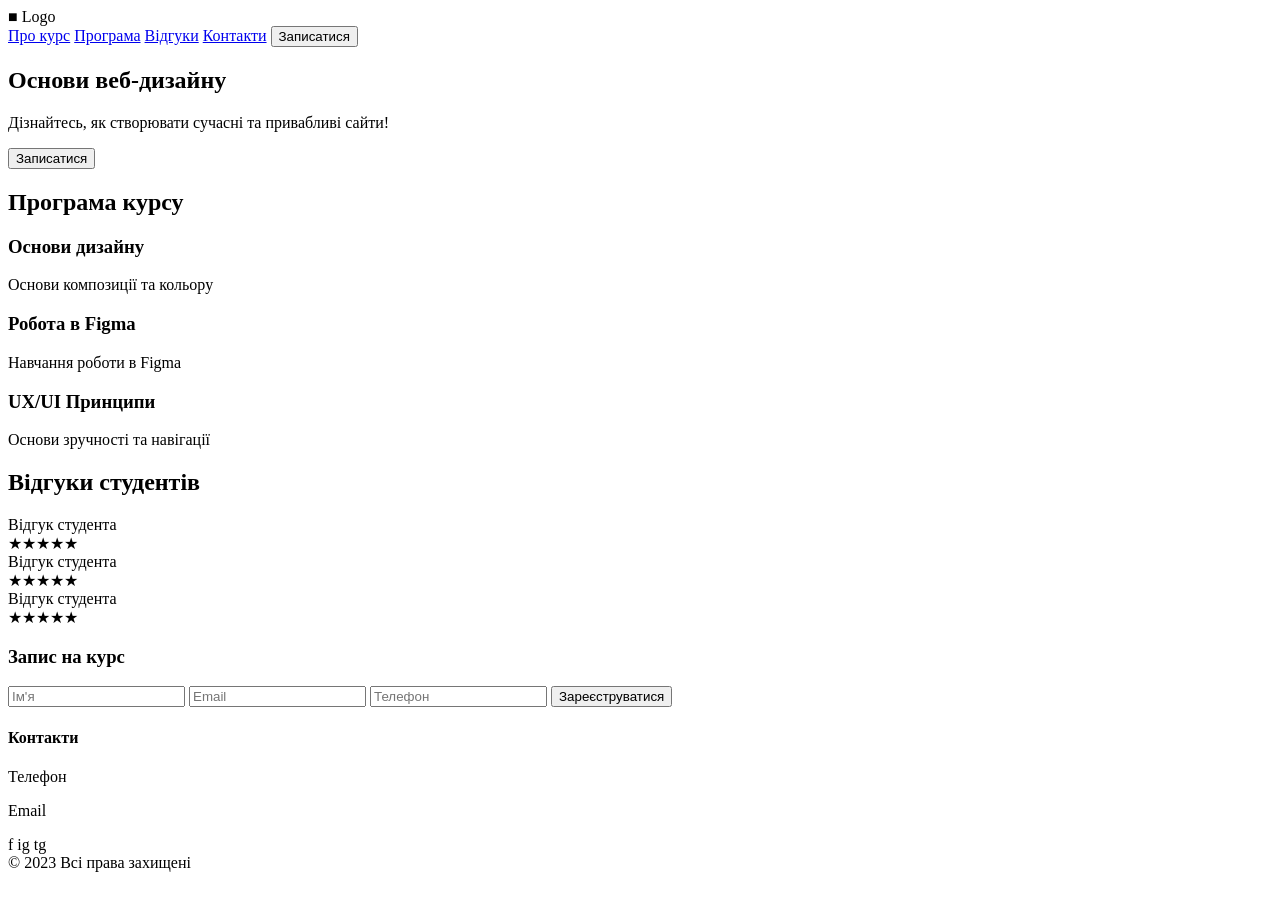
==== veb_site/veb.html @ 2e7988a2 "Add project files." ====
﻿<!DOCTYPE html>
<html lang="uk">
<head>
    <meta charset="UTF-8">
    <meta name="viewport" content="width=device-width, initial-scale=1.0">
    <title>Основи веб-дизайну</title>
    <link rel="stylesheet" href="style.css">
</head>
<body>

    <header>
        <div class="container header-content">
            <div class="logo">■ Logo</div>
            <nav>
                <a href="#">Про курс</a>
                <a href="#">Програма</a>
                <a href="#">Відгуки</a>
                <a href="#">Контакти</a>
                <button class="btn-sm">Записатися</button>
            </nav>
        </div>
    </header>

    <section class="hero container">
        <div class="hero-text">
            <h1>Основи веб-дизайну</h1>
            <p>Дізнайтесь, як створювати сучасні та привабливі сайти!</p>
            <button class="btn-lg">Записатися</button>
        </div>
        <div class="hero-image">
            <div class="browser-mockup">
                <div class="dots"><span></span><span></span><span></span></div>
                <div class="mockup-content">
                    <div class="mockup-img"></div>
                    <div class="mockup-lines">
                        <div class="line"></div><div class="line"></div>
                        <div class="line-short"></div>
                    </div>
                </div>
            </div>
        </div>
    </section>

    <section class="program container">
        <h2 class="section-title">Програма курсу</h2>
        <div class="grid-3">
            <div class="card">
                <h3>Основи дизайну</h3>
                <p>Основи композиції та кольору</p>
            </div>
            <div class="card">
                <h3>Робота в Figma</h3>
                <p>Навчання роботи в Figma</p>
            </div>
            <div class="card">
                <h3>UX/UI Принципи</h3>
                <p>Основи зручності та навігації</p>
            </div>
        </div>
    </section>

    <section class="reviews container">
        <h2 class="section-title">Відгуки студентів</h2>
        <div class="grid-3">
            <div class="review-card">
                <div class="review-header">
                    <div class="avatar"></div>
                    <span class="badge">Відгук студента</span>
                </div>
                <div class="lines"><div></div><div></div><div></div></div>
                <div class="stars">★★★★★</div>
            </div>
            <div class="review-card">
                <div class="review-header">
                    <div class="avatar"></div>
                    <span class="badge">Відгук студента</span>
                </div>
                <div class="lines"><div></div><div></div><div></div></div>
                <div class="stars">★★★★★</div>
            </div>
            <div class="review-card">
                <div class="review-header">
                    <div class="avatar"></div>
                    <span class="badge">Відгук студента</span>
                </div>
                <div class="lines"><div></div><div></div><div></div></div>
                <div class="stars">★★★★★</div>
            </div>
        </div>
    </section>

    <section class="registration container">
        <div class="form-card">
            <h3>Запис на курс</h3>
            <form>
                <input type="text" placeholder="Ім'я">
                <input type="email" placeholder="Email">
                <input type="tel" placeholder="Телефон">
                <button type="submit" class="btn-form">Зареєструватися</button>
            </form>
        </div>
    </section>

    <footer>
        <div class="container footer-content">
            <div class="contacts">
                <h4>Контакти</h4>
                <p>Телефон</p>
                <p>Email</p>
            </div>
            <div class="socials">
                <span>f</span>
                <span>ig</span>
                <span>tg</span>
            </div>
        </div>
        <div class="copyright">© 2023 Всі права захищені</div>
    </footer>

</body>
</html>
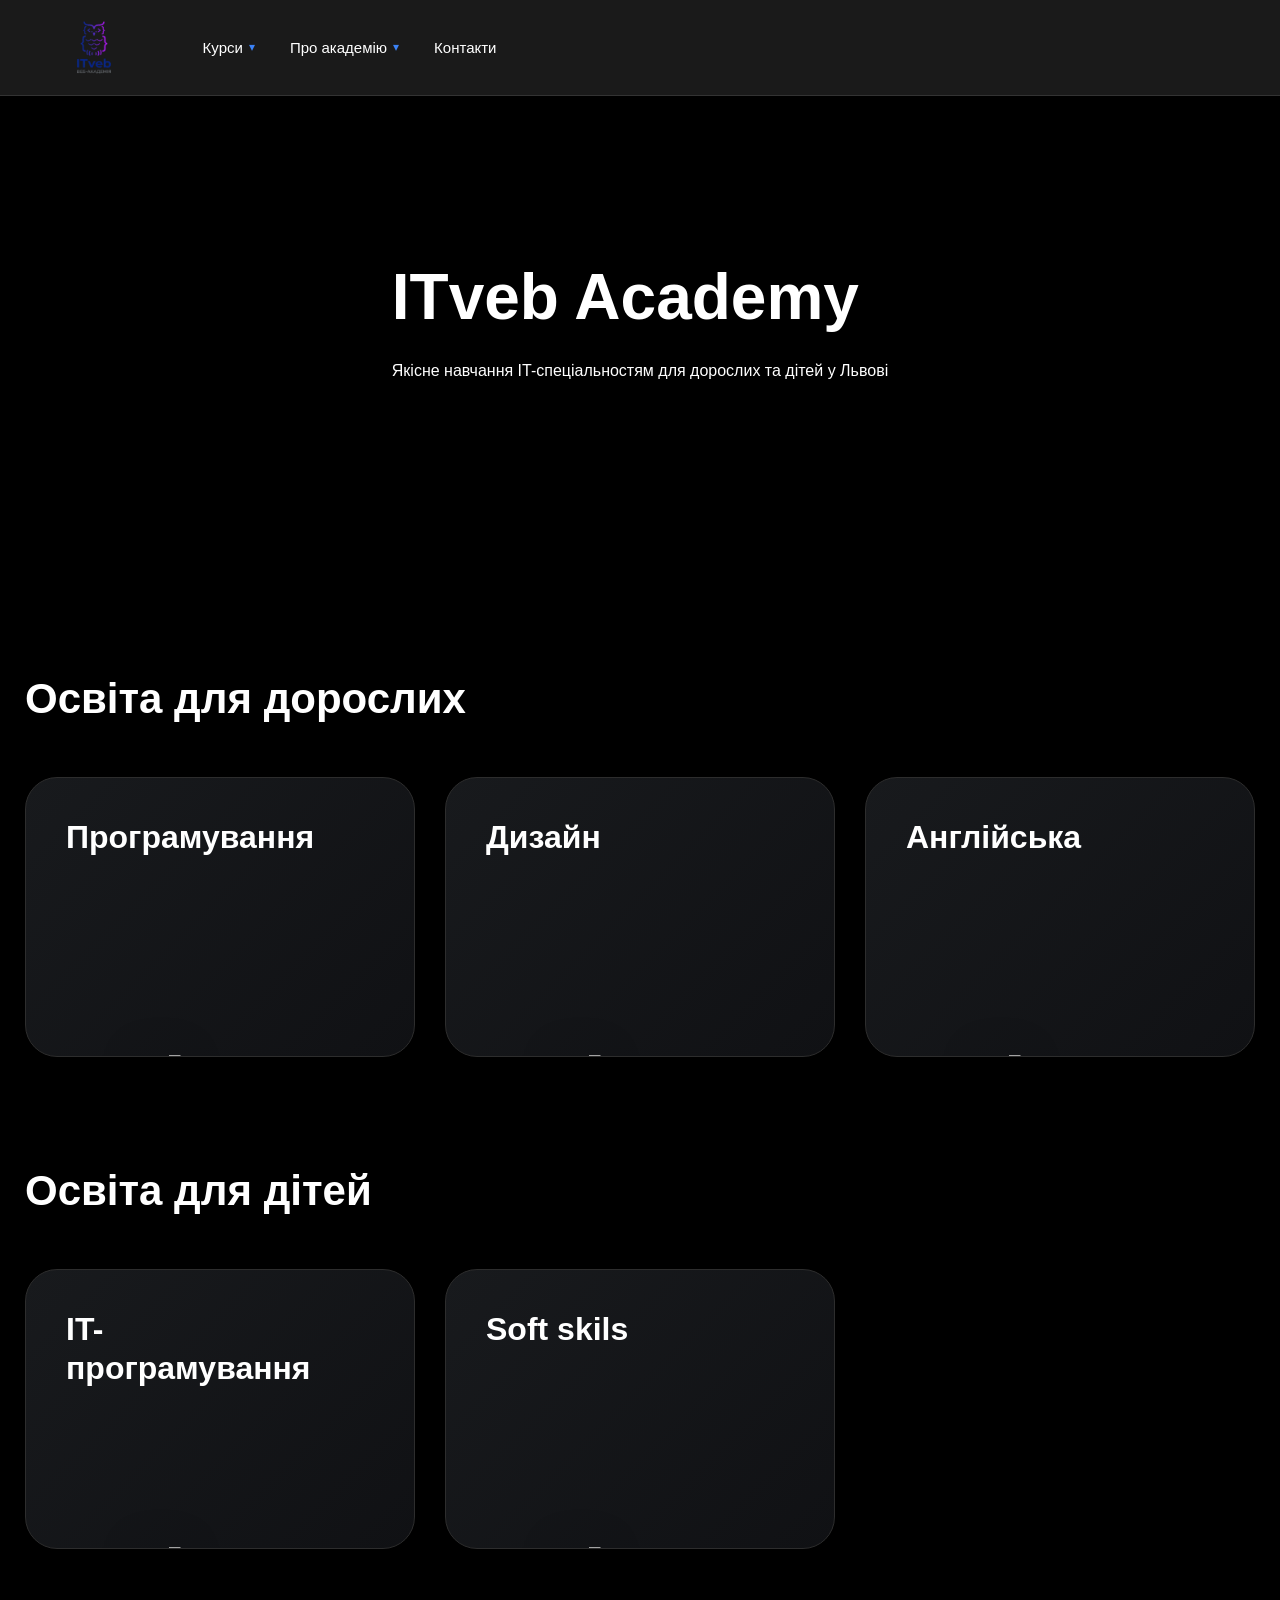
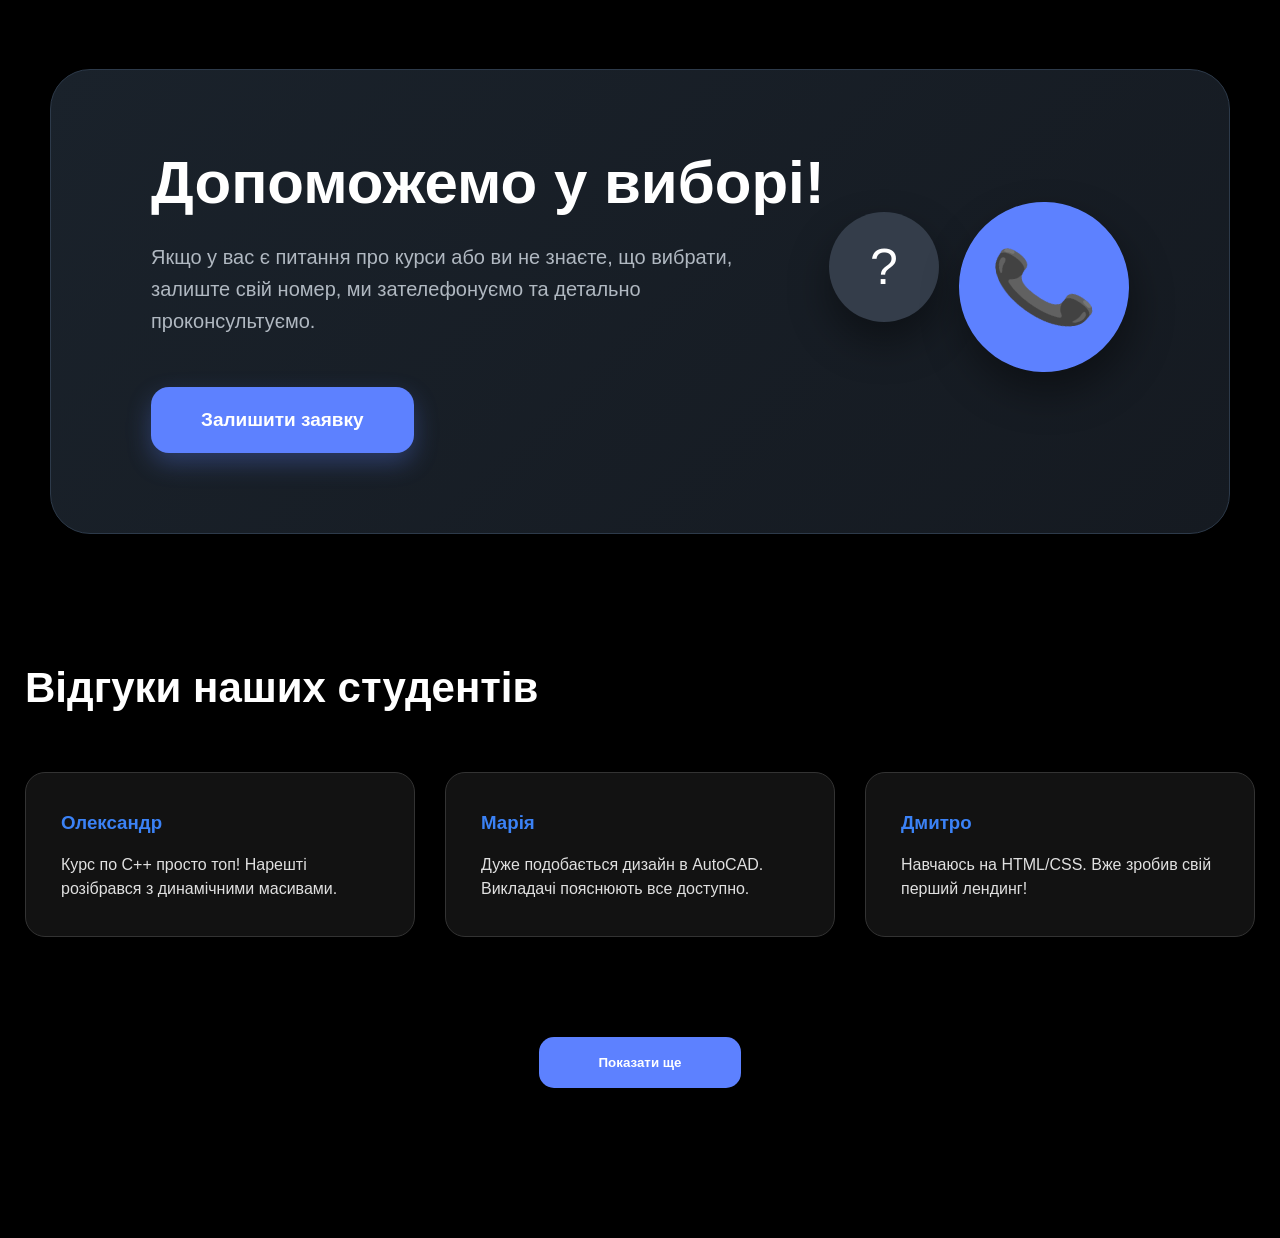
==== commit 9d0c1066: "1" ====
--- a/veb_site/veb.html
+++ b/veb_site/veb.html
@@ -3,119 +3,178 @@
 <head>
     <meta charset="UTF-8">
     <meta name="viewport" content="width=device-width, initial-scale=1.0">
-    <title>Основи веб-дизайну</title>
-    <link rel="stylesheet" href="style.css">
+    <title>ITveb Academy | Навчання майбутнього</title>
+    <link rel="stylesheet" href="veb1.css">
 </head>
 <body>
 
-    <header>
-        <div class="container header-content">
-            <div class="logo">■ Logo</div>
-            <nav>
-                <a href="#">Про курс</a>
-                <a href="#">Програма</a>
-                <a href="#">Відгуки</a>
-                <a href="#">Контакти</a>
-                <button class="btn-sm">Записатися</button>
+<header>
+    <div class="container header-content">
+        <div class="header-left-group">
+           <a href="#" class="logo-link">
+    <img src="logo.png" alt="ITveb Academy Logo" class="main-logo">
+</a>
+            <nav class="main-nav">
+                <div class="nav-item">
+                    <a href="#">Курси <span class="arrow">▾</span></a>
+                    <div class="dropdown">
+                        <a href="#">HTML і CSS</a>
+                        <a href="#">Python</a>
+                        <a href="#">C++</a>
+                        <a href="#">Soft skils</a>
+                        <a href="#">Дизайн</a>
+                        <a href="#">Англійська мова</a>
+                    </div>
+                </div>
+
+                <div class="nav-item">
+                    <a href="#">Про академію <span class="arrow">▾</span></a>
+                    <div class="dropdown">
+                        <a href="#">Вакансії</a>
+                        <a href="#">Відгуки</a>
+                        <a href="#">Про нас</a>
+                    </div>
+                </div>
+
+                <div class="nav-item"><a href="#">Контакти</a></div>
             </nav>
         </div>
-    </header>
+        <div class="header-right-group">
+            
+            
+        </div>
+    </div>
+</header>
 
-    <section class="hero container">
-        <div class="hero-text">
-            <h1>Основи веб-дизайну</h1>
-            <p>Дізнайтесь, як створювати сучасні та привабливі сайти!</p>
-            <button class="btn-lg">Записатися</button>
+<section class="hero">
+    <div class="container">
+        <div class="hero-content">
+            <h1>ITveb Academy</h1>
+            <p>Якісне навчання IT-спеціальностям для дорослих та дітей у Львові</p>
         </div>
-        <div class="hero-image">
-            <div class="browser-mockup">
-                <div class="dots"><span></span><span></span><span></span></div>
-                <div class="mockup-content">
-                    <div class="mockup-img"></div>
-                    <div class="mockup-lines">
-                        <div class="line"></div><div class="line"></div>
-                        <div class="line-short"></div>
+    </div>
+</section>
+
+<main class="container main-content">
+    
+    <section class="course-section">
+        <h2 class="section-title">Освіта для дорослих</h2>
+        <div class="course-grid">
+            <div class="course-card">
+                <h3>Програмування</h3>
+                <img src="https://fsx3.itstep.org/api/v1/files/kxofMNzJTaiiuo3CQbouNSeiOXw-osRX?inline=true&f=webp&h=515" class="course-img">
+            </div>
+            <div class="course-card">
+                <h3>Дизайн</h3>
+                <img src="https://fsx3.itstep.org/api/v1/files/06QVkKjTnohtNiuEGZEhQPtdJxux0YYO?inline=true&f=webp&h=515" class="course-img">
+            </div>
+            <div class="course-card">
+                <h3>Англійська</h3>
+                <img src="https://lviv.itstep.org/dist/images/home/redesign/univer-icon.webp" class="course-img">
+            </div>
+        </div>
+    </section>
+
+    <section class="course-section">
+        <h2 class="section-title">Освіта для дітей</h2>
+        <div class="course-grid">
+            <div class="course-card">
+                <h3>IT-програмування</h3>
+                <img src="https://lviv.itstep.org/dist/images/education-children-new/it_for_children_m.webp" class="course-img">
+            </div>
+            <div class="course-card">
+                <h3>Soft skils</h3>
+                <img src="https://lviv.itstep.org/dist/images/education-children-new/soft_skills_m.webp" class="course-img">
+            </div>
+        </div>
+    </section>
+
+    <section class="help-section">
+        <div class="help-container container">
+            <div class="help-card">
+                <div class="help-text-content">
+                    <h2 class="help-title">Допоможемо у виборі!</h2>
+                    <p class="help-description">
+                        Якщо у вас є питання про курси або ви не знаєте, що вибрати, залиште свій номер, ми зателефонуємо та детально проконсультуємо.
+                    </p>
+                    <div class="help-action-wrapper">
+                        <button class="help-submit-btn">Залишити заявку</button>
                     </div>
+                </div>
+                <div class="help-visuals">
+                    <div class="help-icon help-question">?</div>
+                    <div class="help-icon help-phone">📞</div>
                 </div>
             </div>
         </div>
     </section>
 
-    <section class="program container">
-        <h2 class="section-title">Програма курсу</h2>
-        <div class="grid-3">
-            <div class="card">
-                <h3>Основи дизайну</h3>
-                <p>Основи композиції та кольору</p>
-            </div>
-            <div class="card">
-                <h3>Робота в Figma</h3>
-                <p>Навчання роботи в Figma</p>
-            </div>
-            <div class="card">
-                <h3>UX/UI Принципи</h3>
-                <p>Основи зручності та навігації</p>
-            </div>
+    <section class="reviews-section">
+        <h2 class="section-title">Відгуки наших студентів</h2>
+        <div class="reviews-grid" id="reviewsContainer">
+        
+    <div class="review-card"><h3>Олександр</h3><p>Курс по C++ просто топ! Нарешті розібрався з динамічними масивами.</p></div>
+    <div class="review-card"><h3>Марія</h3><p>Дуже подобається дизайн в AutoCAD. Викладачі пояснюють все доступно.</p></div>
+    <div class="review-card"><h3>Дмитро</h3><p>Навчаюсь на HTML/CSS. Вже зробив свій перший лендинг!</p></div>
+    
+    <div class="review-card hidden"><h3>Назар</h3><p>Найкраща академія у Львові. Атмосфера в гуртожитку і на парах супер!</p></div>
+    <div class="review-card hidden"><h3>Олена</h3><p>Англійська мова для IT — це саме те, що я шукала. Дякую!</p></div>
+    <div class="review-card hidden"><h3>Ігор</h3><p>Дуже круті 3D іконки навчилися робити. Сайт виглядає стильно.</p></div>
+    
+    <div class="review-card hidden"><h3>Анна</h3><p>Син у захваті від дитячого програмування. Чекає кожне заняття.</p></div>
+    <div class="review-card hidden"><h3>Максим</h3><p>Якість фідбеку по домашках вражає. Це дуже допомагає розвиватись.</p></div>
+    <div class="review-card hidden"><h3>Юлія</h3><p>Раджу всім, хто хоче змінити професію. Тут дають реальні знання.</p></div>
+    
+    <div class="review-card hidden"><h3>Віктор</h3><p>Пройшов курс по Python. Тепер працюю джуном у львівській IT-компанії!</p></div>
+    <div class="review-card hidden"><h3>Софія</h3><p>Графічний дизайн тут викладають практики. Багато цікавих кейсів.</p></div>
+    <div class="review-card hidden"><h3>Артем</h3><p>Робототехніка для дітей — це майбутнє. Дитина сама збирає роботів!</p></div>
+    <div class="review-card hidden"><h3>Руслан</h3><p>Курс по Unreal Engine перевершив очікування. Створив свою першу гру за 3 місяці!</p></div>
+<div class="review-card hidden"><h3>Оксана</h3><p>Навчалася UI/UX дизайну. Портфоліо після курсу допомогло знайти перші замовлення на фрілансі.</p></div>
+<div class="review-card hidden"><h3>Павло</h3><p>Frontend-розробка — це драйв. Дякую менторам за терпіння та круті лайфхаки по JS.</p></div>
+
+<div class="review-card hidden"><h3>Христина</h3><p>Курси англійської тут — це не просто правила, а постійна практика. Рекомендую!</p></div>
+<div class="review-card hidden"><h3>Денис</h3><p>Вчив Java з нуля. Матеріал структурований, нічого зайвого, тільки те, що реально потрібно на роботі.</p></div>
+<div class="review-card hidden"><h3>Тетяна</h3><p>Мій син займається в Малій Академії. Тепер він не просто грає в Minecraft, а створює там свої світи!</p></div>
+</div>
+            
+        </div>
+        <div class="btn-container">
+            <button id="loadMoreBtn" class="load-more-btn">Показати ще</button>
         </div>
     </section>
+</main>
 
-    <section class="reviews container">
-        <h2 class="section-title">Відгуки студентів</h2>
-        <div class="grid-3">
-            <div class="review-card">
-                <div class="review-header">
-                    <div class="avatar"></div>
-                    <span class="badge">Відгук студента</span>
-                </div>
-                <div class="lines"><div></div><div></div><div></div></div>
-                <div class="stars">★★★★★</div>
-            </div>
-            <div class="review-card">
-                <div class="review-header">
-                    <div class="avatar"></div>
-                    <span class="badge">Відгук студента</span>
-                </div>
-                <div class="lines"><div></div><div></div><div></div></div>
-                <div class="stars">★★★★★</div>
-            </div>
-            <div class="review-card">
-                <div class="review-header">
-                    <div class="avatar"></div>
-                    <span class="badge">Відгук студента</span>
-                </div>
-                <div class="lines"><div></div><div></div><div></div></div>
-                <div class="stars">★★★★★</div>
-            </div>
-        </div>
-    </section>
+<script>
+    // Шапка ховається при скролі
+    let lastScrollTop = 0;
+    const header = document.querySelector('header');
+    window.addEventListener('scroll', () => {
+        let scrollTop = window.pageYOffset || document.documentElement.scrollTop;
+        if (scrollTop > lastScrollTop && scrollTop > 100) {
+            header.style.transform = 'translateY(-100%)';
+        } else {
+            header.style.transform = 'translateY(0)';
+        }
+        lastScrollTop = scrollTop;
+    });
 
-    <section class="registration container">
-        <div class="form-card">
-            <h3>Запис на курс</h3>
-            <form>
-                <input type="text" placeholder="Ім'я">
-                <input type="email" placeholder="Email">
-                <input type="tel" placeholder="Телефон">
-                <button type="submit" class="btn-form">Зареєструватися</button>
-            </form>
-        </div>
-    </section>
+    // Логіка відгуків по 3 в ряд
+    document.getElementById('loadMoreBtn').addEventListener('click', function() {
+        const hiddenCards = Array.from(document.querySelectorAll('.review-card.hidden'));
+        const nextRow = hiddenCards.slice(0, 3);
 
-    <footer>
-        <div class="container footer-content">
-            <div class="contacts">
-                <h4>Контакти</h4>
-                <p>Телефон</p>
-                <p>Email</p>
-            </div>
-            <div class="socials">
-                <span>f</span>
-                <span>ig</span>
-                <span>tg</span>
-            </div>
-        </div>
-        <div class="copyright">© 2023 Всі права захищені</div>
-    </footer>
+        nextRow.forEach((card, index) => {
+            setTimeout(() => {
+                card.classList.remove('hidden');
+                card.classList.add('show');
+            }, index * 150);
+        });
+
+        if (hiddenCards.length <= 3) {
+            this.style.display = 'none';
+        }
+    });
+</script>
 
 </body>
 </html>
--- a/veb_site/veb1.css
+++ b/veb_site/veb1.css
@@ -0,0 +1,251 @@
+/* --- ОСНОВНІ НАЛАШТУВАННЯ --- */
+* {
+    margin: 0;
+    padding: 0;
+    box-sizing: border-box;
+    font-family: 'Segoe UI', Roboto, Helvetica, Arial, sans-serif;
+}
+
+body {
+    background-color: #000000;
+    color: #ffffff;
+    line-height: 1.6;
+    overflow-x: hidden;
+}
+
+.container {
+    max-width: 1400px;
+    margin: 0 auto;
+    padding: 0 25px;
+}
+
+/* --- ШАПКА ТА МЕНЮ --- */
+header {
+    background-color: #1a1a1a;
+    padding: 10px 0;
+    position: fixed;
+    top: 0; left: 0; width: 100%;
+    z-index: 1000;
+    border-bottom: 1px solid #333;
+    transition: transform 0.4s ease;
+}
+
+.header-content {
+    display: flex;
+    align-items: center;
+    justify-content: space-between;
+}
+
+.header-left-group { display: flex; align-items: center; gap: 40px; }
+
+.main-logo {
+    height: 75px; /* Можеш підрегулювати висоту під себе */
+    width: auto;
+    display: block;
+}
+
+.logo-link {
+    display: flex;
+    align-items: center;
+    text-decoration: none;
+}
+
+.main-logo:hover {
+    transform: scale(1.05); /* Легкий ефект при наведенні */
+}
+
+.logo-link {
+    text-decoration: none;
+    display: flex;
+    align-items: center;
+}
+
+.main-nav { display: flex; gap: 35px; align-items: center; }
+.nav-item { position: relative; padding: 15px 0; }
+.nav-item a { 
+    color: white; text-decoration: none; font-size: 15px; font-weight: 500; 
+    display: flex; align-items: center; gap: 6px;
+}
+
+.arrow { font-size: 12px; color: #3b82f6; transition: 0.3s; }
+
+.dropdown {
+    position: absolute; top: 100%; left: 0;
+    background: #1a1a1a; min-width: 230px;
+    opacity: 0; visibility: hidden;
+    transform: translateY(10px);
+    transition: all 0.3s ease;
+    border-top: 2px solid #3b82f6;
+    box-shadow: 0 10px 30px rgba(0,0,0,0.5);
+    z-index: 1100;
+}
+
+.nav-item:hover .dropdown { opacity: 1; visibility: visible; transform: translateY(0); }
+.dropdown a { 
+    display: block; padding: 12px 20px; font-size: 14px; 
+    border-bottom: 1px solid #2a2a2a; color: #e0e0e0; 
+}
+.dropdown a:hover { background: #2563eb; color: white; }
+
+.phone-btn {
+    background: #3b82f6; color: white; border: none;
+    padding: 10px 22px; border-radius: 8px; font-weight: bold; cursor: pointer;
+}
+
+/* --- HERO --- */
+.hero {
+    height: 500px;
+    background: linear-gradient(rgba(0,0,0,0.6), rgba(0,0,0,0.6)), url('https://images.unsplash.com/photo-1517245386807-bb43f82c33c4?auto=format&fit=crop&w=1200');
+    background-size: cover; background-position: center;
+    display: flex; align-items: center; margin-top: 65px;
+}
+
+.hero-content h1 { font-size: 64px; margin-bottom: 10px; }
+
+/* --- КАРТКИ (ЗБІЛЬШЕНІ) --- */
+.course-section { margin: 100px 0; }
+.section-title { font-size: 42px; margin-bottom: 45px; font-weight: 700; }
+/* Сітка для курсів - 3 в ряд */
+.course-grid {
+    display: grid;
+    grid-template-columns: repeat(3, 1fr); /* Створює рівно 3 колонки */
+    gap: 30px; /* Відстань між картками */
+    margin-top: 40px;
+}
+
+.reviews-grid {
+    display: grid;
+    /* Створюємо 3 колонки, які займають однакову частину простору */
+    grid-template-columns: repeat(3, 1fr); 
+    gap: 30px;
+    margin-top: 50px;
+    align-items: stretch; /* Це змусить картки в одному ряду бути однієї висоти */
+}
+
+.review-card {
+    background: #121212;
+    border: 1px solid #333;
+    border-radius: 20px;
+    padding: 35px;
+    transition: 0.3s;
+    
+    /* ВИДАЛИ width: 430px, якщо він там є! */
+    width: 100%; 
+    height: auto; 
+    display: flex;
+    flex-direction: column;
+}
+
+/* Щоб текст не злипався */
+.review-card p {
+    line-height: 1.5;
+    color: #e0e0e0;
+}
+/* Адаптація для планшетів (2 в ряд) */
+@media (max-width: 1200px) {
+    .course-grid, .reviews-grid {
+        grid-template-columns: repeat(2, 1fr);
+    }
+}
+
+/* Адаптація для телефонів (1 в ряд) */
+@media (max-width: 768px) {
+    .course-grid, .reviews-grid {
+        grid-template-columns: 1fr;
+    }
+    
+    .course-card {
+        width: 100%; /* Картка займає всю ширину на мобілці */
+    }
+}
+
+/* Виправлена картка курсу */
+.course-card {
+    /* width: 430px;  <-- ВИДАЛИ ЦЕ */
+    width: 100%;    /* Дозволь Grid керувати шириною */
+    min-height: 280px; 
+    border-radius: 32px;
+    background: linear-gradient(135deg, #181a1d 0%, #101114 100%);
+    border: 1px solid #2d2d2d;
+    position: relative;
+    overflow: hidden;
+    padding: 40px;
+    cursor: pointer;
+    transition: all 0.4s ease;
+    display: flex;
+    flex-direction: column;
+    justify-content: flex-start;
+}
+
+/* Додамо плавності картинкам */
+.course-img {
+    pointer-events: none; /* Щоб картинка не заважала клікати на картку */
+}
+
+.course-card:hover { transform: translateY(-15px); border-color: #3b82f6; box-shadow: 0 20px 40px rgba(0,0,0,0.6); }
+.course-card h3 { font-size: 32px; z-index: 5; position: relative; max-width: 220px; line-height: 1.2; }
+
+.course-img {
+    position: absolute; bottom: -15px; right: -15px;
+    width: 260px; z-index: 1; 
+    filter: drop-shadow(-15px 15px 25px rgba(0,0,0,0.7));
+    transition: transform 0.6s cubic-bezier(0.175, 0.885, 0.32, 1.275);
+}
+
+.course-card:hover .course-img { transform: scale(1.15) rotate(-6deg); }
+
+/* --- БЛОК ДОПОМОГИ --- */
+.help-section { margin: 120px 0; }
+.help-card {
+    width: 100%; max-width: 1300px; background: linear-gradient(135deg, #1A222B 0%, #151A21 100%);
+    padding: 80px 100px; border-radius: 40px; border: 1px solid #2D3A4A;
+    display: flex; align-items: center; justify-content: space-between;
+    position: relative; overflow: hidden; box-shadow: 0 30px 60px rgba(0,0,0,0.5);
+}
+
+.help-title { font-size: 60px; font-weight: 800; margin-bottom: 25px; line-height: 1.1; }
+.help-description { font-size: 20px; color: #B0B8C1; margin-bottom: 50px; max-width: 600px; }
+
+.help-submit-btn {
+    background: #5D81FF; color: white; border: none; padding: 22px 50px;
+    border-radius: 18px; font-size: 19px; font-weight: 700; cursor: pointer;
+    transition: 0.3s; box-shadow: 0 10px 25px rgba(93, 129, 255, 0.3);
+}
+.help-submit-btn:hover { background: #4A6EE0; transform: translateY(-4px); }
+
+.help-visuals { position: relative; width: 300px; height: 200px; }
+.help-icon { position: absolute; border-radius: 50%; display: flex; justify-content: center; align-items: center; box-shadow: 0 20px 40px rgba(0,0,0,0.4); }
+.help-phone { width: 170px; height: 170px; background: #5D81FF; font-size: 80px; right: 0; z-index: 2; transform: rotate(-10deg); }
+.help-question { width: 110px; height: 110px; background: #343D4A; font-size: 50px; left: 0; top: 10px; z-index: 1; }
+
+/* --- ВІДГУКИ --- */
+.reviews-section { margin: 100px 0 150px; }
+.reviews-grid { display: grid; grid-template-columns: repeat(3, 1fr); gap: 30px; }
+.review-card {
+    background: #121212;
+    border: 1px solid #333;
+    border-radius: 20px;
+    padding: 35px;
+    transition: 0.3s;
+    width: 100%; /* Картка сама розтягнеться на 1/3 ширини екрана */
+}
+.review-card h3 { color: #3b82f6; margin-bottom: 15px; }
+
+.review-card.hidden { display: none; opacity: 0; }
+.review-card.show { display: block; animation: slideUp 0.6s ease forwards; }
+
+@keyframes slideUp {
+    from { opacity: 0; transform: translateY(30px); }
+    to { opacity: 1; transform: translateY(0); }
+}
+
+.load-more-btn {
+    background: #5d81ff; color: white; border: none; padding: 18px 60px;
+    border-radius: 15px; font-weight: 700; cursor: pointer; margin-top: 50px;
+}
+.btn-container {
+    display: flex;
+    justify-content: center;
+    width: 100%;
+    margin-top: 50px;
+}
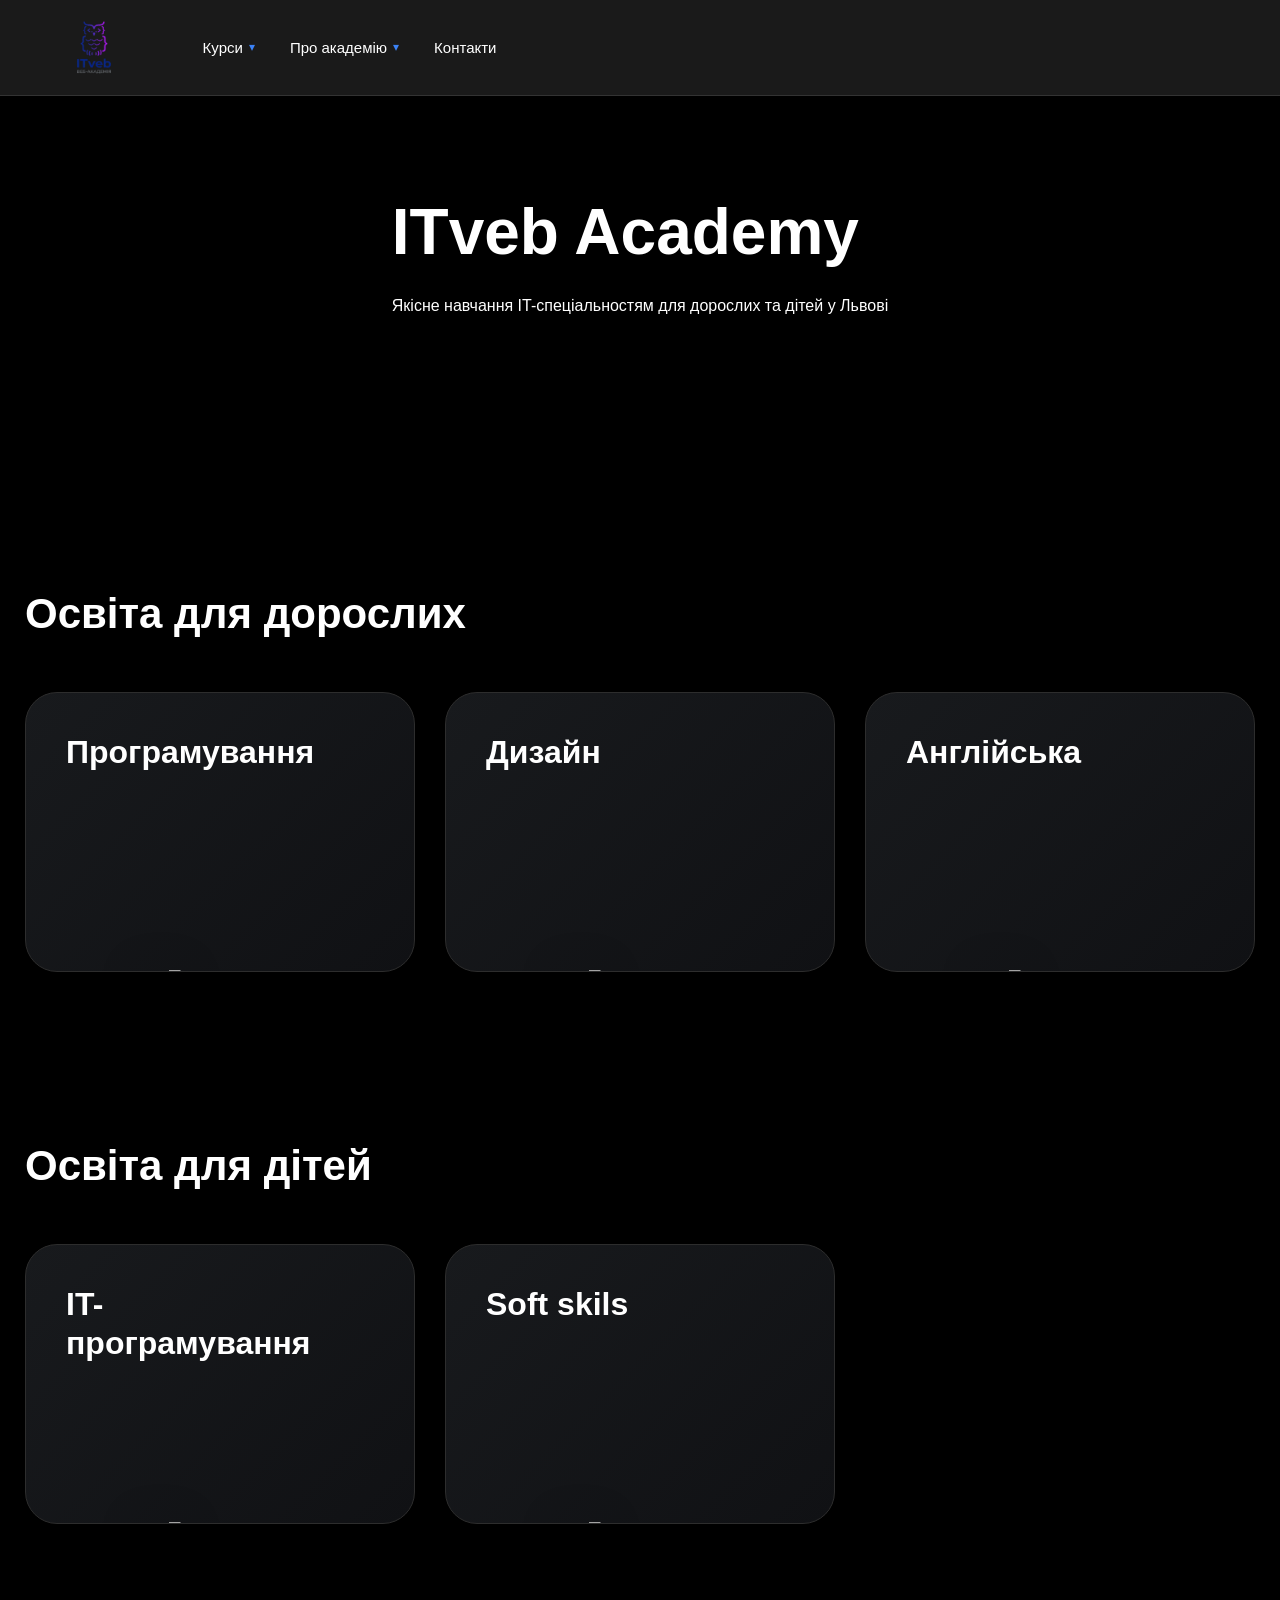
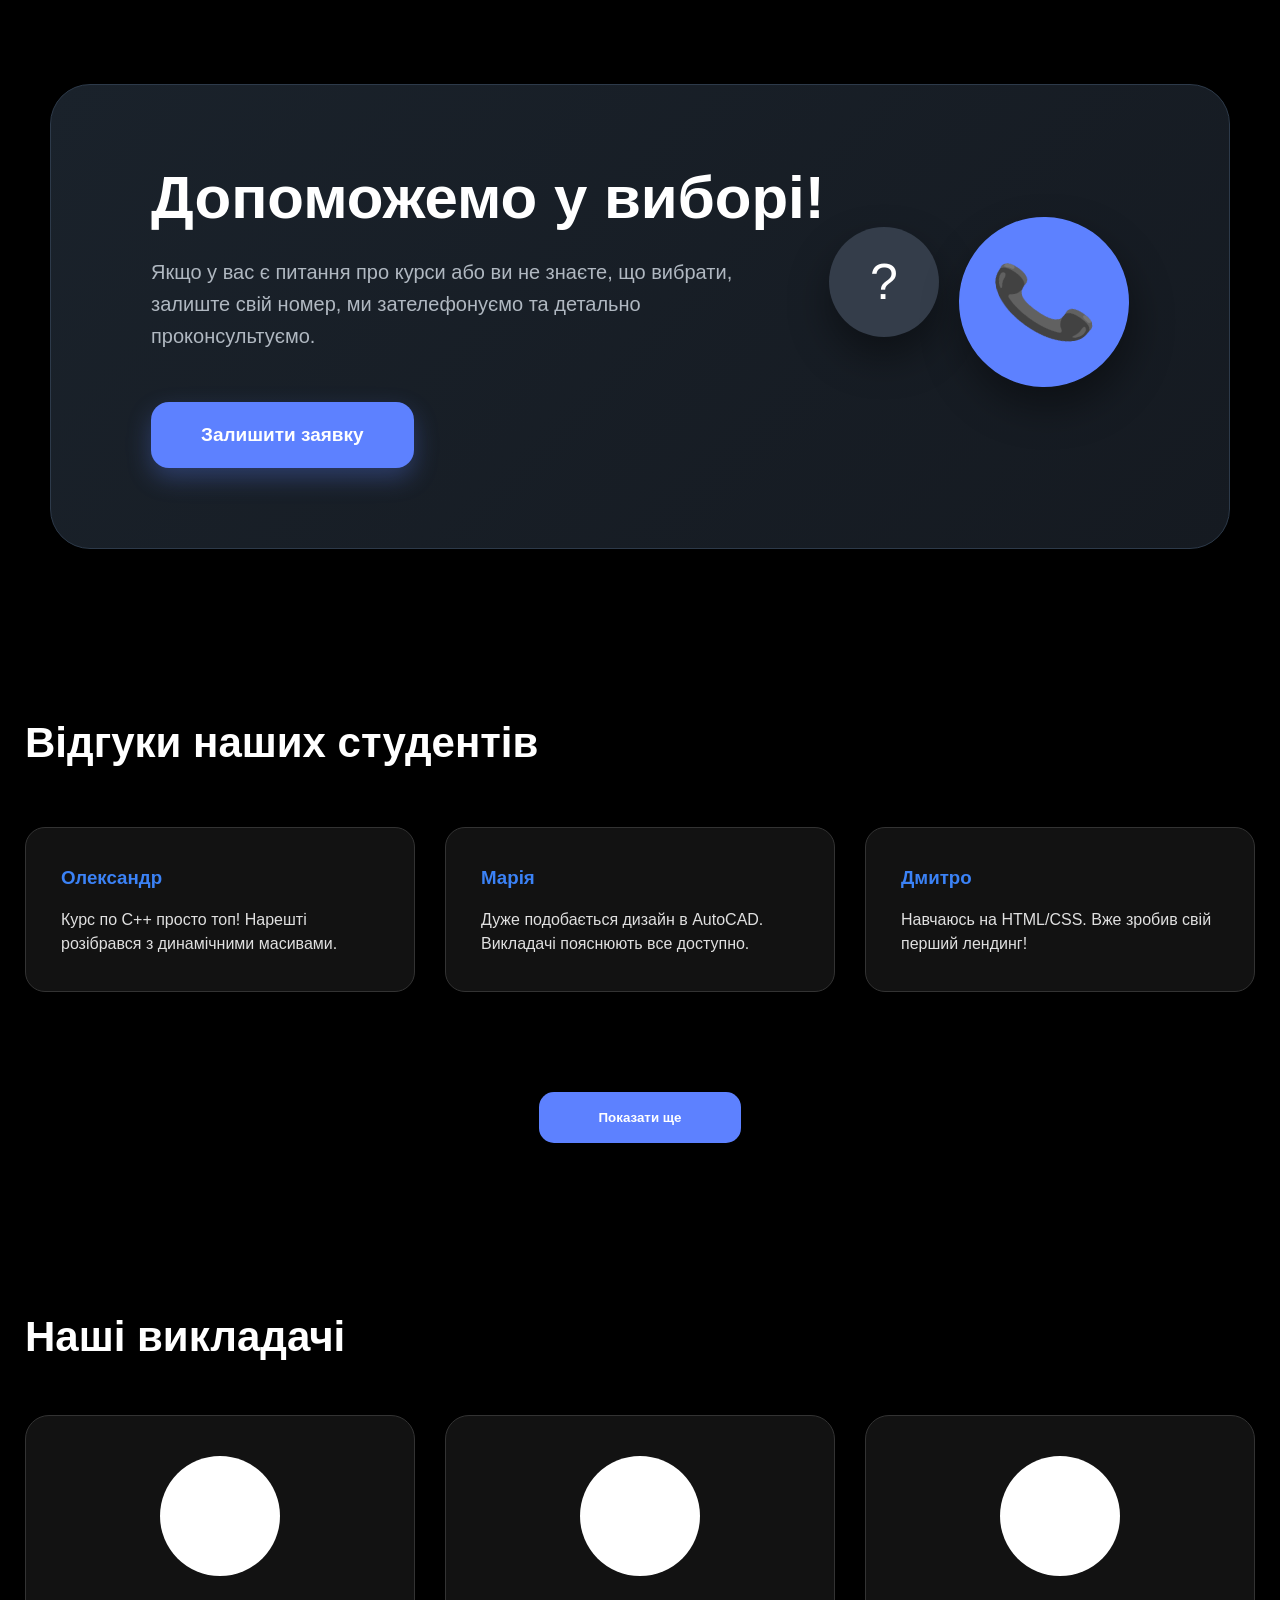
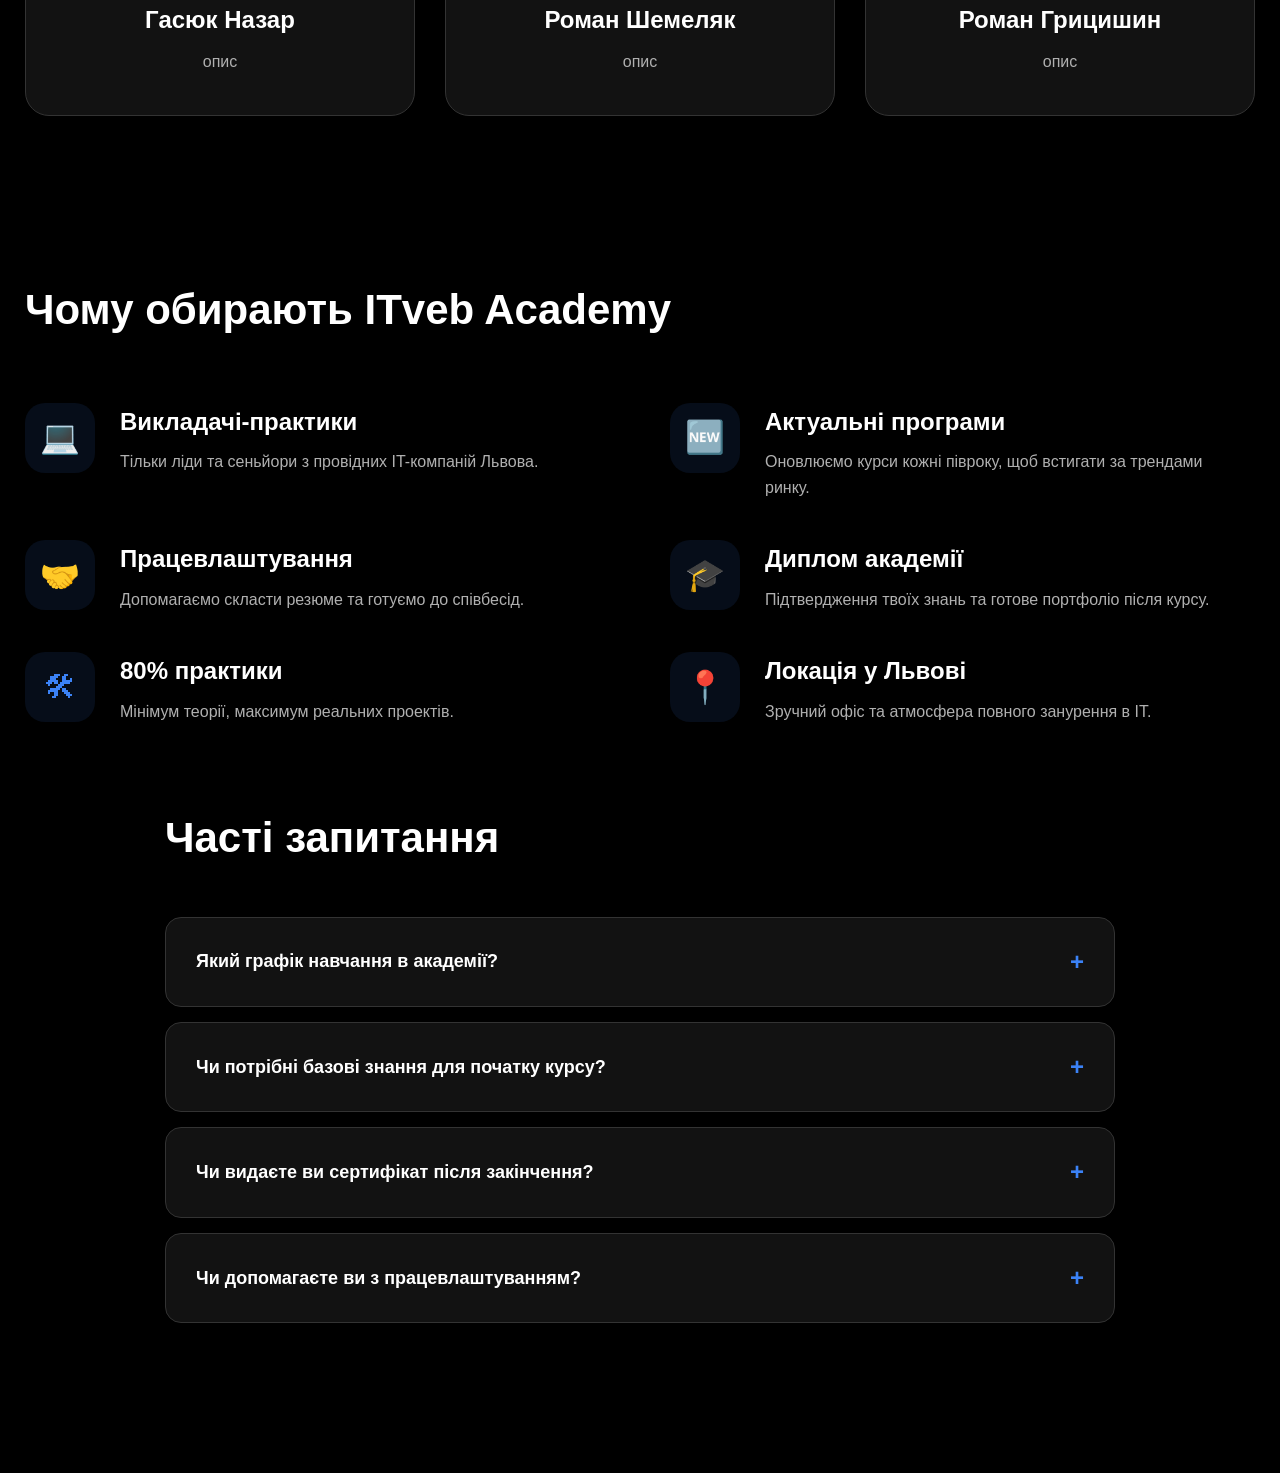
==== commit b9f10e3e: "острівок" ====
--- a/veb_site/veb.html
+++ b/veb_site/veb.html
@@ -54,6 +54,28 @@
         </div>
     </div>
 </section>
+
+<nav class="sticky-nav-wrapper" id="islandNav">
+    <div class="container">
+        <div class="island-nav">
+            <a href=".course-section" class="nav-anchor">Курси</a>
+            <a href=".help-section" class="nav-anchor">Допомога</a>
+            <a href=".reviews-section" class="nav-anchor">Відгуки</a>
+            <a href="#teachers" class="nav-anchor">Викладачі</a>
+            <a href="#benefits" class="nav-anchor active">Переваги</a>
+            <a href="#faq" class="nav-anchor">FAQ</a>
+        </div>
+    </div>
+</nav>
+<nav class="sticky-nav-wrapper" id="islandNav">
+    <div class="island-nav">
+        <a href=".course-section" class="nav-anchor">Курси</a>
+        <a href=".reviews-section" class="nav-anchor">Відгуки</a>
+        <a href="#teachers" class="nav-anchor">Викладачі</a>
+        <a href="#benefits" class="nav-anchor">Переваги</a>
+        <a href="#faq" class="nav-anchor">FAQ</a>
+    </div>
+</nav>
 
 <main class="container main-content">
     
@@ -142,38 +164,217 @@
             <button id="loadMoreBtn" class="load-more-btn">Показати ще</button>
         </div>
     </section>
+
+    <section id="teachers" class="teachers-section container">
+        <h2 class="section-title">Наші викладачі</h2>
+        <div class="teachers-grid">
+            <div class="teacher-card">
+                <div class="teacher-photo-placeholder"></div>
+                <h3>Гасюк Назар</h3>
+                <p>опис</p>
+            </div>
+            <div class="teacher-card">
+                <div class="teacher-photo-placeholder"></div>
+                <h3>Роман Шемеляк</h3>
+                <p>опис</p>
+            </div>
+            <div class="teacher-card">
+                <div class="teacher-photo-placeholder"></div>
+                <h3>Роман Грицишин</h3>
+                <p>опис</p>
+            </div>
+        </div>
+    </section>
+
+    <section id="benefits" class="benefits-section container">
+        <h2 class="section-title">Чому обирають ITveb Academy</h2>
+        <div class="benefits-grid">
+            <div class="benefit-item">
+                <div class="benefit-icon">💻</div>
+                <div class="benefit-content">
+                    <h3>Викладачі-практики</h3>
+                    <p>Тільки ліди та сеньйори з провідних IT-компаній Львова.</p>
+                </div>
+            </div>
+            <div class="benefit-item">
+                <div class="benefit-icon">🆕</div>
+                <div class="benefit-content">
+                    <h3>Актуальні програми</h3>
+                    <p>Оновлюємо курси кожні півроку, щоб встигати за трендами ринку.</p>
+                </div>
+            </div>
+            <div class="benefit-item">
+                <div class="benefit-icon">🤝</div>
+                <div class="benefit-content">
+                    <h3>Працевлаштування</h3>
+                    <p>Допомагаємо скласти резюме та готуємо до співбесід.</p>
+                </div>
+            </div>
+            <div class="benefit-item">
+                <div class="benefit-icon">🎓</div>
+                <div class="benefit-content">
+                    <h3>Диплом академії</h3>
+                    <p>Підтвердження твоїх знань та готове портфоліо після курсу.</p>
+                </div>
+            </div>
+            <div class="benefit-item">
+                <div class="benefit-icon">🛠</div>
+                <div class="benefit-content">
+                    <h3>80% практики</h3>
+                    <p>Мінімум теорії, максимум реальних проектів.</p>
+                </div>
+            </div>
+            <div class="benefit-item">
+                <div class="benefit-icon">📍</div>
+                <div class="benefit-content">
+                    <h3>Локація у Львові</h3>
+                    <p>Зручний офіс та атмосфера повного занурення в IT.</p>
+                </div>
+            </div>
+        </div>
+    </section>
+    <section id="faq" class="faq-section container">
+    <h2 class="section-title">Часті запитання</h2>
+    <div class="faq-container">
+        <div class="faq-item">
+            <div class="faq-question">
+                <span>Який графік навчання в академії?</span>
+                <span class="faq-icon">+</span>
+            </div>
+            <div class="faq-answer">
+                <p>Ми пропонуємо гнучкі графіки: ранкові, вечірні групи та групи вихідного дня. Також є можливість навчатися онлайн або офлайн у нашому офісі у Львові.</p>
+            </div>
+        </div>
+
+        <div class="faq-item">
+            <div class="faq-question">
+                <span>Чи потрібні базові знання для початку курсу?</span>
+                <span class="faq-icon">+</span>
+            </div>
+            <div class="faq-answer">
+                <p>Більшість наших курсів розраховані на навчання "з нуля". Наші ментори допоможуть тобі розібратися від основ до складних проектів.</p>
+            </div>
+        </div>
+
+        <div class="faq-item">
+            <div class="faq-question">
+                <span>Чи видаєте ви сертифікат після закінчення?</span>
+                <span class="faq-icon">+</span>
+            </div>
+            <div class="faq-answer">
+                <p>Так, кожен студент, який успішно здав фінальний проект, отримує диплом ITveb Academy, який підтверджує отримані навички.</p>
+            </div>
+        </div>
+
+        <div class="faq-item">
+            <div class="faq-question">
+                <span>Чи допомагаєте ви з працевлаштуванням?</span>
+                <span class="faq-icon">+</span>
+            </div>
+            <div class="faq-answer">
+                <p>Ми проводимо воркшопи з написання резюме, готуємо до технічних співбесід та ділимося вакансіями наших партнерів.</p>
+            </div>
+        </div>
+    </div>
+</section>
+
 </main>
 
 <script>
-    // Шапка ховається при скролі
-    let lastScrollTop = 0;
+// 1. ШАПКА: з'являється тільки в самому верху (scrollY < 50)
+window.addEventListener('scroll', () => {
     const header = document.querySelector('header');
-    window.addEventListener('scroll', () => {
-        let scrollTop = window.pageYOffset || document.documentElement.scrollTop;
-        if (scrollTop > lastScrollTop && scrollTop > 100) {
-            header.style.transform = 'translateY(-100%)';
-        } else {
-            header.style.transform = 'translateY(0)';
-        }
-        lastScrollTop = scrollTop;
-    });
-
-    // Логіка відгуків по 3 в ряд
-    document.getElementById('loadMoreBtn').addEventListener('click', function() {
-        const hiddenCards = Array.from(document.querySelectorAll('.review-card.hidden'));
-        const nextRow = hiddenCards.slice(0, 3);
-
-        nextRow.forEach((card, index) => {
-            setTimeout(() => {
-                card.classList.remove('hidden');
-                card.classList.add('show');
-            }, index * 150);
-        });
-
-        if (hiddenCards.length <= 3) {
-            this.style.display = 'none';
+    if (window.scrollY > 50) {
+        header.style.transform = 'translateY(-100%)';
+    } else {
+        header.style.transform = 'translateY(0)';
+    }
+});
+
+// 2. ОСТРІВЕЦЬ: поява після проходження Hero
+window.addEventListener('scroll', () => {
+    const island = document.getElementById('islandNav');
+    const hero = document.querySelector('.hero');
+    if (hero && window.scrollY > hero.offsetHeight - 100) {
+        island.classList.add('visible');
+    } else {
+        island.classList.remove('visible');
+    }
+});
+
+// 3. ПІДСВІТКА: Оновлений список секцій та логіка
+const navAnchors = document.querySelectorAll('.nav-anchor');
+const sections = document.querySelectorAll('.course-section, .help-section, .reviews-section, #teachers, #benefits, #faq');
+
+const observerOptions = {
+    root: null,
+    // threshold: 0.2 означає, що 20% секції має бути видно
+    threshold: 0.2, 
+    // rootMargin регулює "чутливість". 
+    // Ми зменшили нижній відступ до -15%, щоб FAQ підсвічувався раніше
+    rootMargin: "-15% 0px -15% 0px" 
+};
+
+const observer = new IntersectionObserver((entries) => {
+    entries.forEach(entry => {
+        if (entry.isIntersecting) {
+            // Очищуємо всі активні класи
+            navAnchors.forEach(link => link.classList.remove('active'));
+
+            const targetId = entry.target.id;
+            const targetClass = entry.target.classList[0];
+
+            navAnchors.forEach(link => {
+                const href = link.getAttribute('href');
+                
+                // Перевірка по ID (для #benefits, #faq, #teachers)
+                if (href === '#' + targetId) {
+                    link.classList.add('active');
+                } 
+                // Перевірка по класу (для .course-section і т.д.)
+                else if (href === '.' + targetClass) {
+                    link.classList.add('active');
+                }
+            });
         }
     });
+}, observerOptions);
+
+sections.forEach(section => observer.observe(section));
+
+// 4. ПЛАВНИЙ СКРОЛ: виправлено розрахунок позиції
+navAnchors.forEach(anchor => {
+    anchor.addEventListener('click', function(e) {
+        e.preventDefault();
+        const targetSelector = this.getAttribute('href');
+        const targetElement = document.querySelector(targetSelector);
+        if (targetElement) {
+            const offset = 100; 
+            const elementPosition = targetElement.getBoundingClientRect().top + window.pageYOffset;
+            window.scrollTo({ top: elementPosition - offset, behavior: 'smooth' });
+        }
+    });
+});
+
+// 5. ВІДГУКИ: показати ще по 3 штуки
+document.getElementById('loadMoreBtn').addEventListener('click', function() {
+    const hiddenCards = Array.from(document.querySelectorAll('.review-card.hidden'));
+    hiddenCards.slice(0, 3).forEach((card, index) => {
+        setTimeout(() => {
+            card.classList.remove('hidden');
+            card.classList.add('show');
+        }, index * 150);
+    });
+    if (hiddenCards.length <= 3) this.style.display = 'none';
+});
+
+// 6. FAQ: акордеон
+document.querySelectorAll('.faq-item').forEach(item => {
+    item.querySelector('.faq-question').addEventListener('click', () => {
+        document.querySelectorAll('.faq-item').forEach(i => { if (i !== item) i.classList.remove('active'); });
+        item.classList.toggle('active');
+    });
+});
 </script>
 
 </body>
--- a/veb_site/veb1.css
+++ b/veb_site/veb1.css
@@ -39,7 +39,7 @@
 .header-left-group { display: flex; align-items: center; gap: 40px; }
 
 .main-logo {
-    height: 75px; /* Можеш підрегулювати висоту під себе */
+    height: 75px; 
     width: auto;
     display: block;
 }
@@ -51,7 +51,7 @@
 }
 
 .main-logo:hover {
-    transform: scale(1.05); /* Легкий ефект при наведенні */
+    transform: scale(1.05); 
 }
 
 .logo-link {
@@ -87,11 +87,6 @@
 }
 .dropdown a:hover { background: #2563eb; color: white; }
 
-.phone-btn {
-    background: #3b82f6; color: white; border: none;
-    padding: 10px 22px; border-radius: 8px; font-weight: bold; cursor: pointer;
-}
-
 /* --- HERO --- */
 .hero {
     height: 500px;
@@ -102,67 +97,65 @@
 
 .hero-content h1 { font-size: 64px; margin-bottom: 10px; }
 
+/* --- ОСТРІВЕЦЬ НАВІГАЦІЇ --- */
+.sticky-nav-wrapper {
+    position: fixed;
+    top: 25px;
+    left: 50%;
+    transform: translateX(-50%) translateY(-100px); 
+    width: auto;
+    z-index: 1001; 
+    opacity: 0;
+    transition: all 0.5s cubic-bezier(0.175, 0.885, 0.32, 1.275);
+}
+
+.sticky-nav-wrapper.visible {
+    transform: translateX(-50%) translateY(0);
+    opacity: 1;
+}
+
+.island-nav {
+    background: rgba(255, 255, 255, 0.95);
+    backdrop-filter: blur(10px);
+    padding: 8px 30px;
+    border-radius: 50px;
+    display: flex;
+    gap: 10px;
+    box-shadow: 0 15px 35px rgba(0,0,0,0.4);
+}
+
+.nav-anchor {
+    color: #1a1a1a;
+    text-decoration: none;
+    font-weight: 600;
+    font-size: 14px;
+    padding: 8px 16px;
+    border-radius: 25px;
+    transition: 0.3s;
+}
+
+.nav-anchor:hover {
+    color: #3b82f6;
+}
+
+.nav-anchor.active {
+    background: #000;
+    color: #fff !important;
+}
+
 /* --- КАРТКИ (ЗБІЛЬШЕНІ) --- */
-.course-section { margin: 100px 0; }
+.course-section, .reviews-section, .teachers-section, .benefits-section { margin: 100px 0; }
 .section-title { font-size: 42px; margin-bottom: 45px; font-weight: 700; }
-/* Сітка для курсів - 3 в ряд */
+
 .course-grid {
     display: grid;
-    grid-template-columns: repeat(3, 1fr); /* Створює рівно 3 колонки */
-    gap: 30px; /* Відстань між картками */
+    grid-template-columns: repeat(3, 1fr); 
+    gap: 30px; 
     margin-top: 40px;
 }
 
-.reviews-grid {
-    display: grid;
-    /* Створюємо 3 колонки, які займають однакову частину простору */
-    grid-template-columns: repeat(3, 1fr); 
-    gap: 30px;
-    margin-top: 50px;
-    align-items: stretch; /* Це змусить картки в одному ряду бути однієї висоти */
-}
-
-.review-card {
-    background: #121212;
-    border: 1px solid #333;
-    border-radius: 20px;
-    padding: 35px;
-    transition: 0.3s;
-    
-    /* ВИДАЛИ width: 430px, якщо він там є! */
-    width: 100%; 
-    height: auto; 
-    display: flex;
-    flex-direction: column;
-}
-
-/* Щоб текст не злипався */
-.review-card p {
-    line-height: 1.5;
-    color: #e0e0e0;
-}
-/* Адаптація для планшетів (2 в ряд) */
-@media (max-width: 1200px) {
-    .course-grid, .reviews-grid {
-        grid-template-columns: repeat(2, 1fr);
-    }
-}
-
-/* Адаптація для телефонів (1 в ряд) */
-@media (max-width: 768px) {
-    .course-grid, .reviews-grid {
-        grid-template-columns: 1fr;
-    }
-    
-    .course-card {
-        width: 100%; /* Картка займає всю ширину на мобілці */
-    }
-}
-
-/* Виправлена картка курсу */
 .course-card {
-    /* width: 430px;  <-- ВИДАЛИ ЦЕ */
-    width: 100%;    /* Дозволь Grid керувати шириною */
+    width: 100%;  
     min-height: 280px; 
     border-radius: 32px;
     background: linear-gradient(135deg, #181a1d 0%, #101114 100%);
@@ -177,11 +170,6 @@
     justify-content: flex-start;
 }
 
-/* Додамо плавності картинкам */
-.course-img {
-    pointer-events: none; /* Щоб картинка не заважала клікати на картку */
-}
-
 .course-card:hover { transform: translateY(-15px); border-color: #3b82f6; box-shadow: 0 20px 40px rgba(0,0,0,0.6); }
 .course-card h3 { font-size: 32px; z-index: 5; position: relative; max-width: 220px; line-height: 1.2; }
 
@@ -219,16 +207,31 @@
 .help-question { width: 110px; height: 110px; background: #343D4A; font-size: 50px; left: 0; top: 10px; z-index: 1; }
 
 /* --- ВІДГУКИ --- */
-.reviews-section { margin: 100px 0 150px; }
-.reviews-grid { display: grid; grid-template-columns: repeat(3, 1fr); gap: 30px; }
+.reviews-grid {
+    display: grid;
+    grid-template-columns: repeat(3, 1fr); 
+    gap: 30px;
+    margin-top: 50px;
+    align-items: stretch; 
+}
+
 .review-card {
     background: #121212;
     border: 1px solid #333;
     border-radius: 20px;
     padding: 35px;
     transition: 0.3s;
-    width: 100%; /* Картка сама розтягнеться на 1/3 ширини екрана */
-}
+    width: 100%; 
+    height: auto; 
+    display: flex;
+    flex-direction: column;
+}
+
+.review-card p {
+    line-height: 1.5;
+    color: #e0e0e0;
+}
+
 .review-card h3 { color: #3b82f6; margin-bottom: 15px; }
 
 .review-card.hidden { display: none; opacity: 0; }
@@ -248,4 +251,174 @@
     justify-content: center;
     width: 100%;
     margin-top: 50px;
+}
+
+/* --- ВИКЛАДАЧІ --- */
+.teachers-grid {
+    display: grid;
+    grid-template-columns: repeat(3, 1fr);
+    gap: 30px;
+}
+
+.teacher-card {
+    background: #121212;
+    border: 1px solid #333;
+    border-radius: 24px;
+    padding: 40px;
+    display: flex;
+    flex-direction: column;
+    align-items: center;
+    text-align: center;
+    transition: 0.3s;
+}
+
+.teacher-card:hover { border-color: #3b82f6; transform: translateY(-10px); }
+
+.teacher-photo-placeholder {
+    width: 120px;
+    height: 120px;
+    background-color: white;
+    border-radius: 50%;
+    margin-bottom: 25px;
+}
+
+.teacher-card h3 { font-size: 24px; margin-bottom: 10px; color: #fff; }
+.teacher-card p { color: #b0b0b0; font-size: 16px; font-weight: 500; }
+
+/* --- ПЕРЕВАГИ --- */
+.benefits-grid {
+    display: grid;
+    grid-template-columns: repeat(2, 1fr);
+    gap: 40px 60px;
+    margin-top: 60px;
+}
+
+.benefit-item {
+    display: flex;
+    align-items: flex-start;
+    gap: 25px;
+}
+
+.benefit-icon {
+    font-size: 32px;
+    width: 70px;
+    height: 70px;
+    background: rgba(59, 130, 246, 0.1); 
+    display: flex;
+    justify-content: center;
+    align-items: center;
+    border-radius: 20px;
+    color: #3b82f6; 
+}
+
+.benefit-content h3 { font-size: 24px; margin-bottom: 8px; color: #fff; }
+.benefit-content p { color: #b0b0b0; font-size: 16px; max-width: 450px; }
+
+/* Адаптація для планшетів (2 в ряд) */
+@media (max-width: 1200px) {
+    .course-grid, .reviews-grid, .teachers-grid, .benefits-grid {
+        grid-template-columns: repeat(2, 1fr);
+    }
+}
+
+/* Адаптація для телефонів (1 в ряд) */
+@media (max-width: 768px) {
+    .course-grid, .reviews-grid, .teachers-grid, .benefits-grid {
+        grid-template-columns: 1fr;
+    }
+    
+    .course-card {
+        width: 100%;
+    }
+}
+/* Додай це до свого CSS */
+
+/* Робимо секції помітнішими для скрипта */
+.course-section, 
+.help-section, 
+.reviews-section, 
+.teachers-section, 
+.benefits-section {
+    padding: 80px 0; /* Даємо простір всередині, щоб скрипт встигав спрацювати */
+    scroll-margin-top: 100px; /* Допомагає браузеру розуміти межі при скролі */
+    min-height: 400px; /* Гарантує, що секція не буде занадто низькою */
+}
+
+/* Прибираємо "перескакування" через марджини */
+section {
+    margin-top: 0 !important;
+    margin-bottom: 0 !important;
+}
+
+
+/* --- FAQ СЕКЦІЯ --- */
+.faq-section {
+    margin: 100px auto;
+    max-width: 1000px; /* FAQ краще виглядає, коли воно трохи вужче за основний контент */
+}
+
+.faq-container {
+    display: flex;
+    flex-direction: column;
+    gap: 15px;
+}
+
+.faq-item {
+    background: #121212;
+    border: 1px solid #333;
+    border-radius: 16px;
+    overflow: hidden;
+    transition: 0.3s;
+}
+
+.faq-question {
+    padding: 25px 30px;
+    display: flex;
+    justify-content: space-between;
+    align-items: center;
+    cursor: pointer;
+    font-size: 18px;
+    font-weight: 600;
+}
+
+.faq-question:hover {
+    background: #1a1a1a;
+}
+
+.faq-icon {
+    font-size: 24px;
+    color: #3b82f6;
+    transition: transform 0.4s ease;
+}
+
+.faq-answer {
+    max-height: 0;
+    overflow: hidden;
+    transition: max-height 0.4s ease, padding 0.4s ease;
+    background: #0d0d0d;
+    color: #b0b0b0;
+    padding: 0 30px;
+}
+
+.faq-answer p {
+    padding-bottom: 25px;
+}
+
+/* Стан при відкритті */
+.faq-item.active {
+    border-color: #3b82f6;
+}
+
+.faq-item.active .faq-answer {
+    max-height: 200px; /* Достатньо для тексту */
+    padding-top: 10px;
+}
+
+.faq-item.active .faq-icon {
+    transform: rotate(45deg); /* Перетворюємо плюс на хрестик */
+    color: #ff4d4d;
+}
+#faq {
+    padding-bottom: 150px; /* Дає запас скролу, щоб острівець встиг "побачити" секцію */
+    scroll-margin-top: 120px;
 }
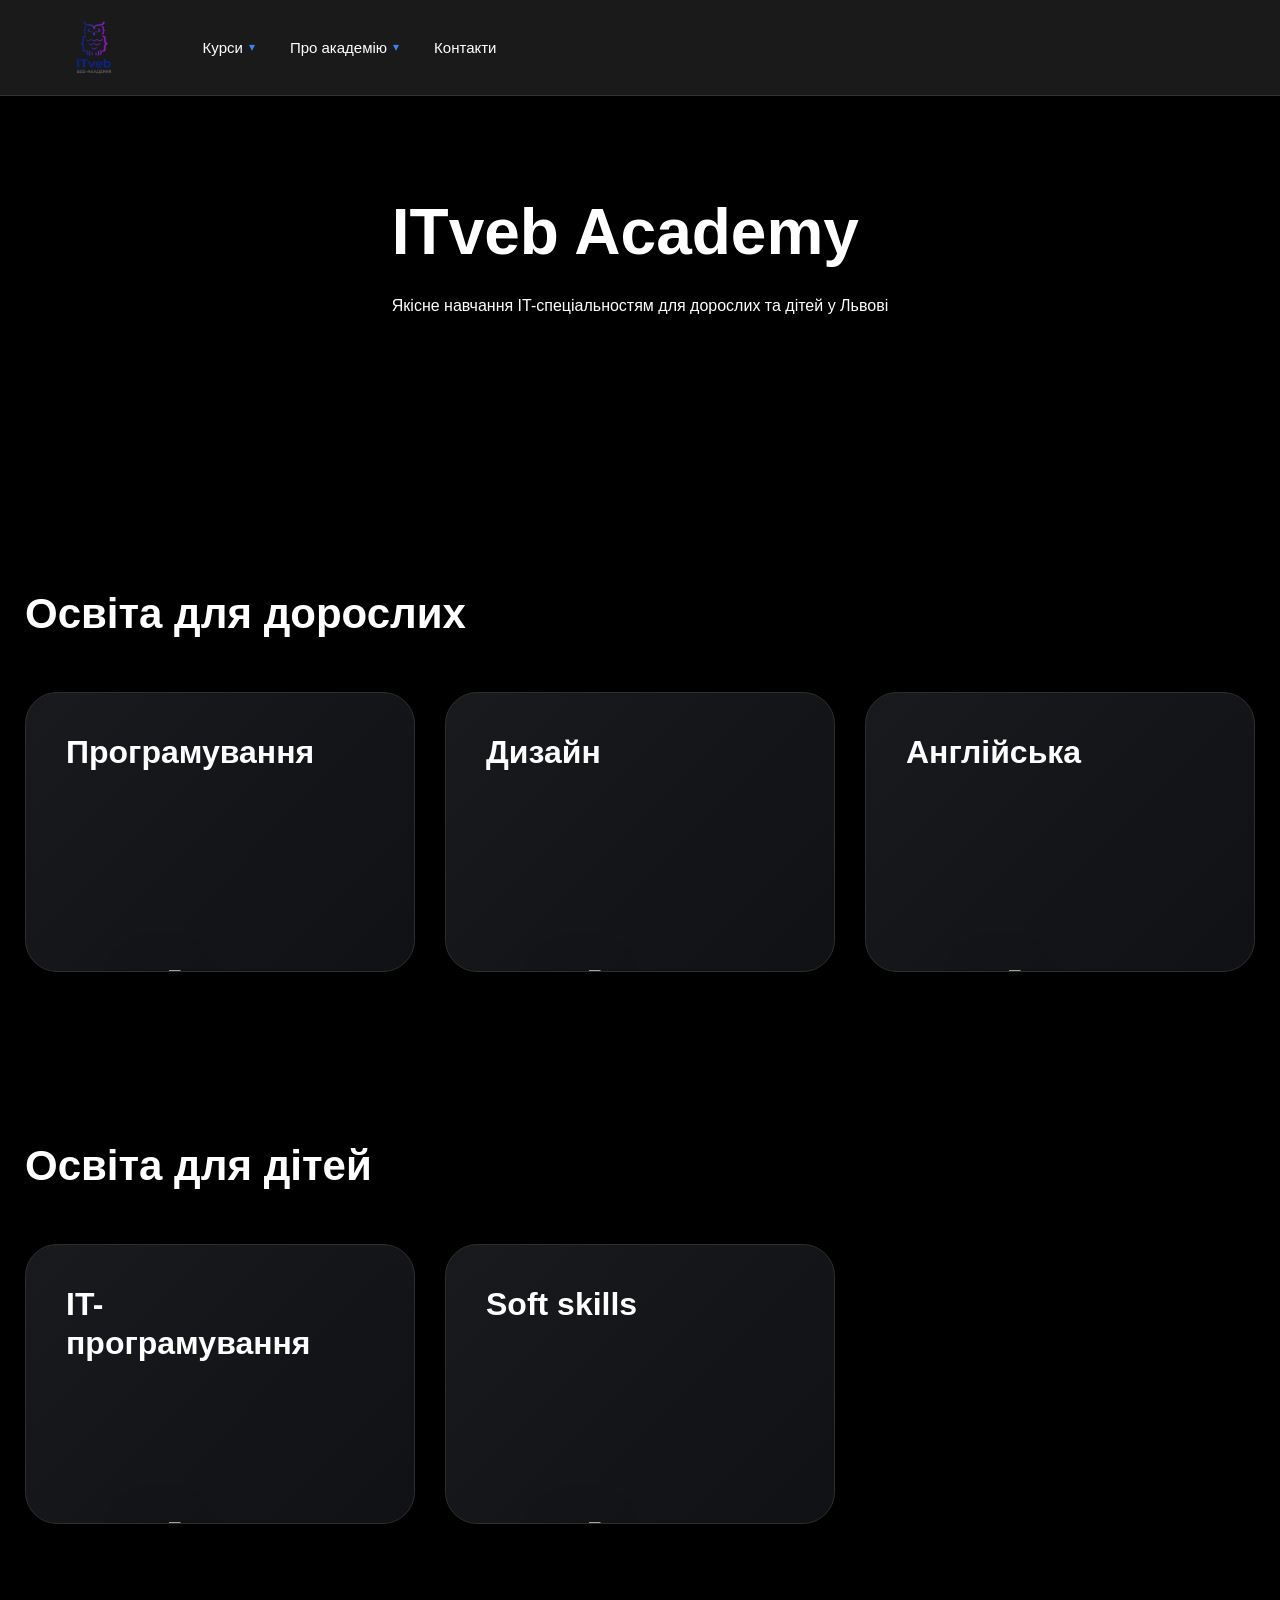
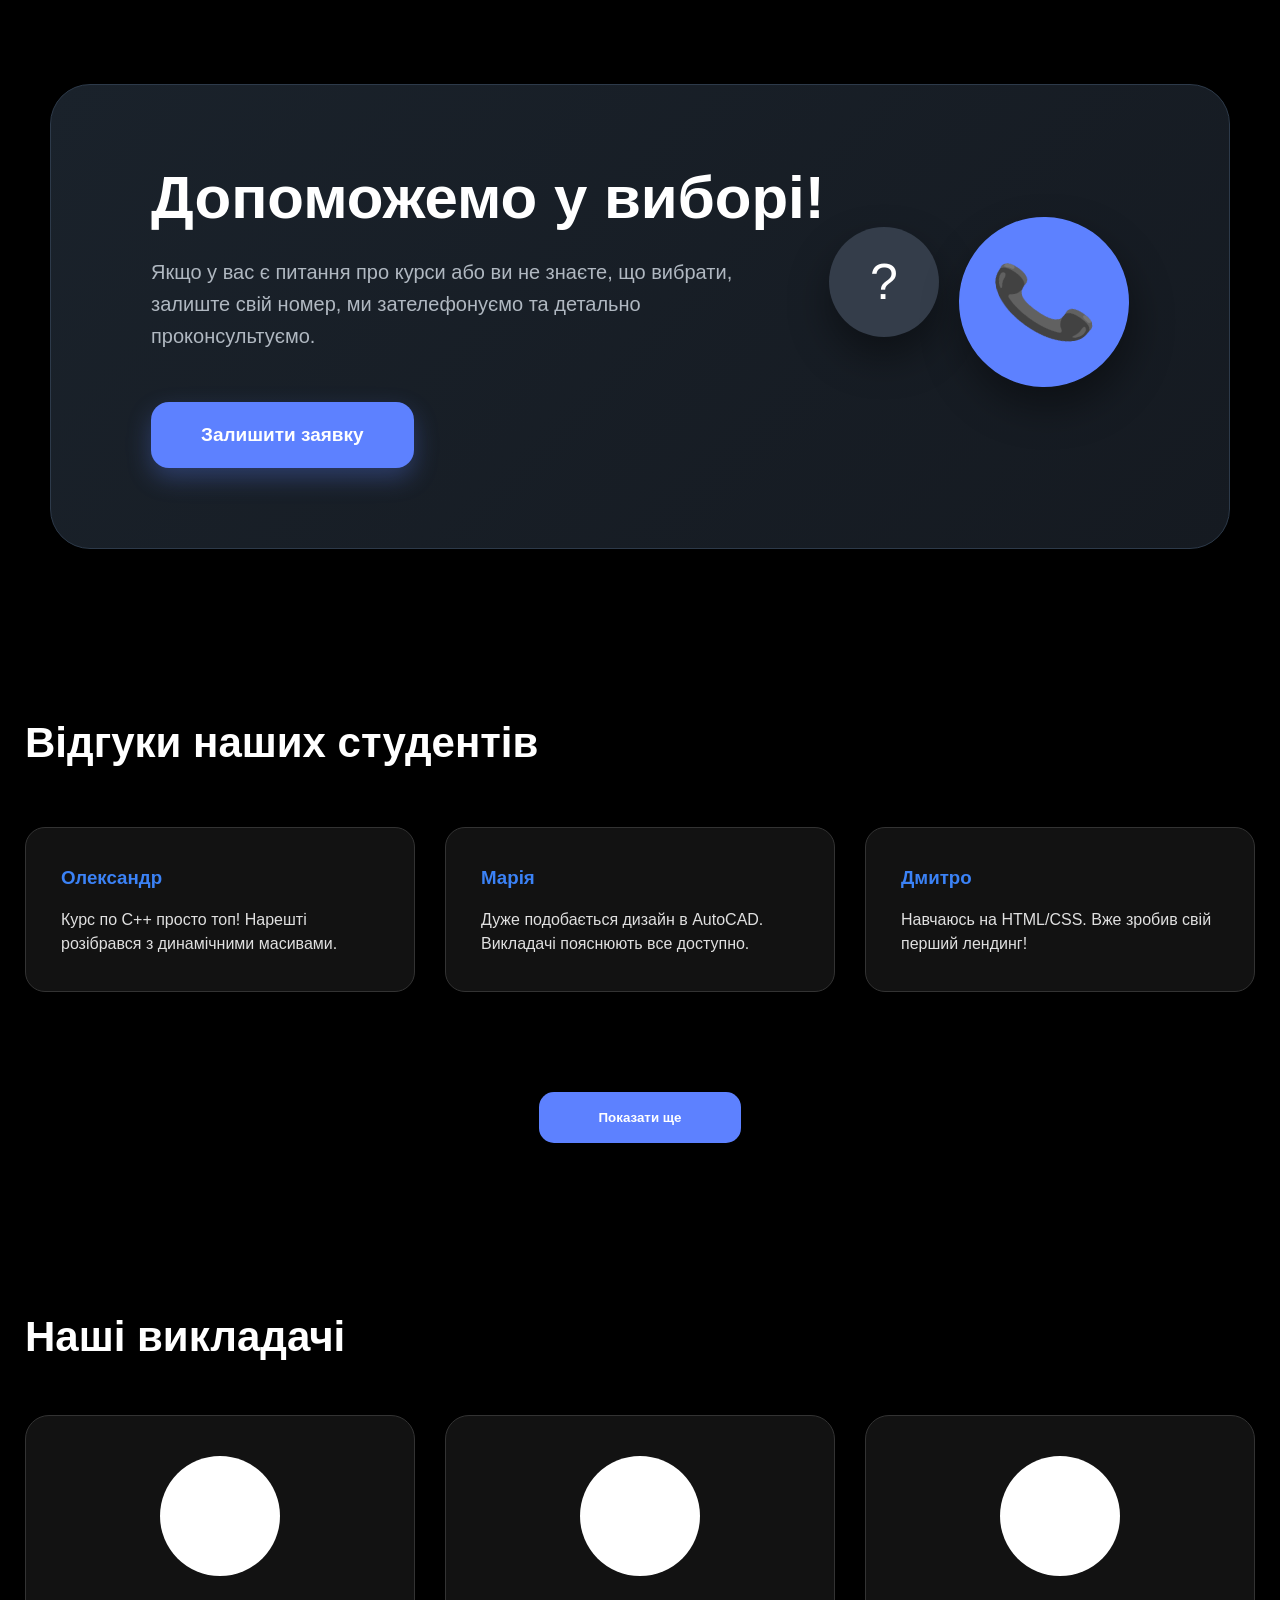
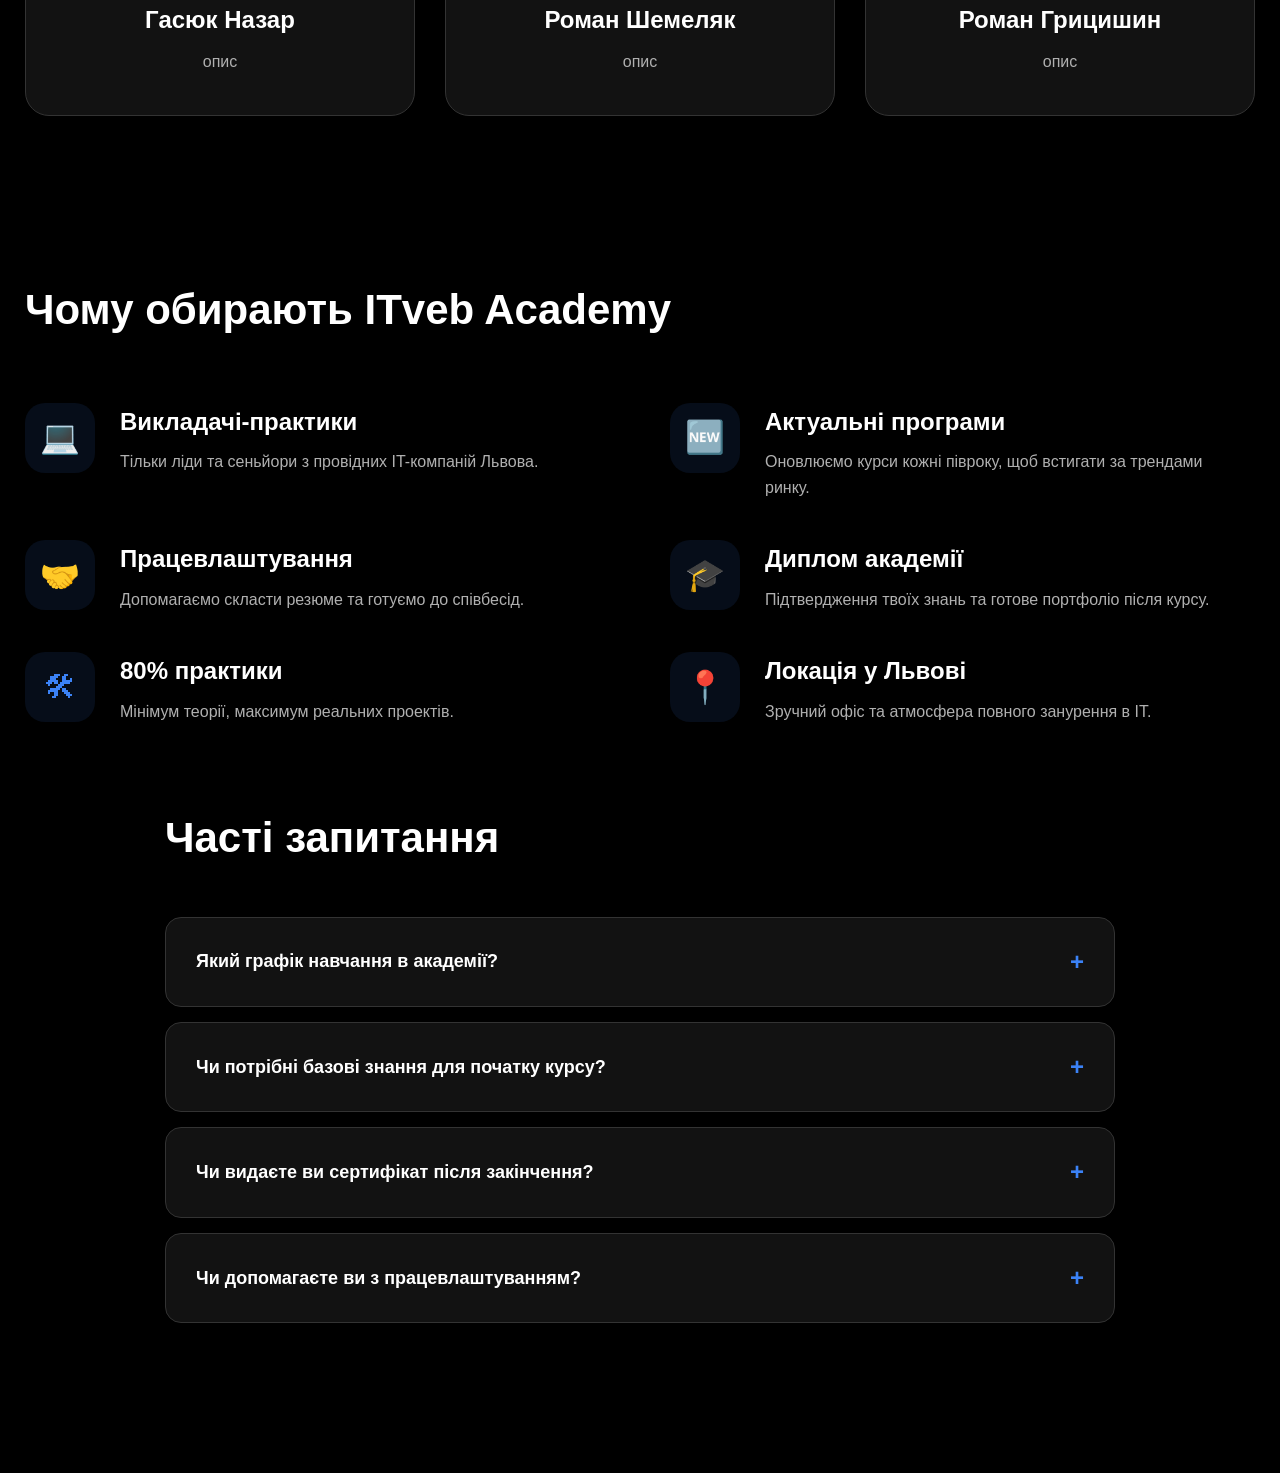
==== commit facfa9ab: "курси" ====
--- a/veb_site/veb.html
+++ b/veb_site/veb.html
@@ -79,36 +79,150 @@
 
 <main class="container main-content">
     
-    <section class="course-section">
-        <h2 class="section-title">Освіта для дорослих</h2>
+<section class="course-section">
+    <h2 class="section-title">Освіта для дорослих</h2>
+    
+    <div class="course-grid" id="main-categories">
+        <div class="course-card" id="btn-programming">
+            <h3>Програмування</h3>
+            <img src="https://fsx3.itstep.org/api/v1/files/kxofMNzJTaiiuo3CQbouNSeiOXw-osRX?inline=true&f=webp&h=515" class="course-img">
+        </div>
+        <div class="course-card" id="btn-design">
+            <h3>Дизайн</h3>
+            <img src="https://fsx3.itstep.org/api/v1/files/06QVkKjTnohtNiuEGZEhQPtdJxux0YYO?inline=true&f=webp&h=515" class="course-img">
+        </div>
+        <div class="course-card" id="btn-english">
+            <h3>Англійська</h3>
+            <img src="https://lviv.itstep.org/dist/images/home/redesign/univer-icon.webp" class="course-img">
+        </div>
+    </div>
+
+    <div id="programming-courses" style="display: none;">
+        <button id="btn-back-categories" class="back-btn">← Назад до категорій</button>
+        
         <div class="course-grid">
             <div class="course-card">
-                <h3>Програмування</h3>
-                <img src="https://fsx3.itstep.org/api/v1/files/kxofMNzJTaiiuo3CQbouNSeiOXw-osRX?inline=true&f=webp&h=515" class="course-img">
-            </div>
-            <div class="course-card">
-                <h3>Дизайн</h3>
-                <img src="https://fsx3.itstep.org/api/v1/files/06QVkKjTnohtNiuEGZEhQPtdJxux0YYO?inline=true&f=webp&h=515" class="course-img">
-            </div>
-            <div class="course-card">
-                <h3>Англійська</h3>
-                <img src="https://lviv.itstep.org/dist/images/home/redesign/univer-icon.webp" class="course-img">
-            </div>
-        </div>
-    </section>
+                <h3>Java</h3>
+                <div class="course-emoji">☕</div>
+            </div>
+            <div class="course-card">
+                <h3>Python</h3>
+                <div class="course-emoji">🐍</div>
+            </div>
+            <div class="course-card">
+                <h3>C++</h3>
+                <div class="course-emoji">⚙️</div>
+            </div>
+            <div class="course-card">
+                <h3>CSS/HTML</h3>
+                <div class="course-emoji">🌐</div>
+            </div>
+        </div>
+    </div>
+    <div id="design-courses" style="display: none;">
+        <button id="btn-back-design" class="back-btn">← Назад до категорій</button>
+        
+        <div class="course-grid">
+            <div class="course-card">
+                <h3>Autodesk 3ds Max</h3>
+                <div class="course-emoji">🧊</div>
+            </div>
+            <div class="course-card">
+                <h3>Autodesk Maya</h3>
+                <div class="course-emoji">🎬</div>
+            </div>
+            <div class="course-card">
+                <h3>UI/UX дизайн</h3>
+                <div class="course-emoji">📱</div>
+            </div>
+            <div class="course-card">
+                <h3>Graphic Design</h3>
+                <div class="course-emoji">🎨</div>
+            </div>
+        </div>
+    </div>
+    <div id="english-courses" style="display: none;">
+        <button id="btn-back-english" class="back-btn">← Назад до категорій</button>
+        
+        <div class="course-grid">
+            <div class="course-card">
+                <h3>Англійська для IT</h3>
+                <div class="course-emoji">💻</div>
+            </div>
+            <div class="course-card">
+                <h3>Бізнес англійська</h3>
+                <div class="course-emoji">💼</div>
+            </div>
+            <div class="course-card">
+                <h3>Розмовний інтенсив</h3>
+                <div class="course-emoji">🗣️</div>
+            </div>
+            <div class="course-card">
+                <h3>Граматика з нуля</h3>
+                <div class="course-emoji">📚</div>
+            </div>
+        </div>
+    </div>
+</section>
 
     <section class="course-section">
         <h2 class="section-title">Освіта для дітей</h2>
-        <div class="course-grid">
-            <div class="course-card">
+        
+        <div class="course-grid" id="children-categories">
+            <div class="course-card" id="btn-kids-it">
                 <h3>IT-програмування</h3>
                 <img src="https://lviv.itstep.org/dist/images/education-children-new/it_for_children_m.webp" class="course-img">
             </div>
-            <div class="course-card">
-                <h3>Soft skils</h3>
+            <div class="course-card" id="btn-kids-soft">
+                <h3>Soft skills</h3>
                 <img src="https://lviv.itstep.org/dist/images/education-children-new/soft_skills_m.webp" class="course-img">
             </div>
         </div>
+
+        <div id="kids-it-courses" style="display: none;">
+            <button id="btn-back-kids-it" class="back-btn">← Назад до категорій</button>
+            
+            <div class="course-grid">
+                <div class="course-card">
+                    <h3>Мала Комп'ютерна Академія</h3>
+                    <div class="course-emoji">🎓</div>
+                </div>
+                <div class="course-card">
+                    <h3>IT-CТАРТ - підготовка початкових класів</h3>
+                    <div class="course-emoji">🚀</div>
+                </div>
+                <div class="course-card">
+                    <h3>Комп'ютерна Академія - пробні уроки</h3>
+                    <div class="course-emoji">🕹️</div>
+                </div>
+                <div class="course-card">
+                    <h3>Бізнес Академія: Цифровий менеджмент з AI</h3>
+                    <div class="course-emoji">🤖</div>
+                </div>
+            </div>
+        </div>
+        <div id="kids-soft-courses" style="display: none;">
+        <button id="btn-back-kids-soft" class="back-btn">← Назад до категорій</button>
+        
+        <div class="course-grid">
+            <div class="course-card">
+                <h3>Лідерство та комунікація</h3>
+                <div class="course-emoji">👑</div>
+            </div>
+            <div class="course-card">
+                <h3>Емоційний інтелект</h3>
+                <div class="course-emoji">🧠</div>
+            </div>
+            <div class="course-card">
+                <h3>Командна робота та проєкти</h3>
+                <div class="course-emoji">🤝</div>
+            </div>
+            <div class="course-card">
+                <h3>Ораторське мистецтво та YouTube</h3>
+                <div class="course-emoji">🎤</div>
+            </div>
+        </div>
+    </div>
     </section>
 
     <section class="help-section">
@@ -375,6 +489,114 @@
         item.classList.toggle('active');
     });
 });
+// 7. ЛОГІКА ПЕРЕМИКАННЯ КАТЕГОРІЙ І КУРСІВ
+const btnProgramming = document.getElementById('btn-programming');
+const mainCategories = document.getElementById('main-categories');
+const programmingCourses = document.getElementById('programming-courses');
+const btnBackCategories = document.getElementById('btn-back-categories');
+
+if (btnProgramming && mainCategories && programmingCourses && btnBackCategories) {
+    // Клік на "Програмування"
+    btnProgramming.addEventListener('click', () => {
+        mainCategories.style.display = 'none'; // Ховаємо основні
+        programmingCourses.style.display = 'block'; // Показуємо курси
+        programmingCourses.classList.add('fade-in-section'); // Плавна поява
+    });
+
+    // Клік на кнопку "Назад"
+    btnBackCategories.addEventListener('click', () => {
+        programmingCourses.style.display = 'none'; // Ховаємо курси
+        programmingCourses.classList.remove('fade-in-section');
+        mainCategories.style.display = 'grid'; // Повертаємо основні (тут grid!)
+        mainCategories.classList.add('fade-in-section'); // Плавна поява
+    });
+}
+// Логіка для карток "Дизайн"
+const btnDesign = document.getElementById('btn-design');
+const designCourses = document.getElementById('design-courses');
+const btnBackDesign = document.getElementById('btn-back-design');
+
+if (btnDesign && mainCategories && designCourses && btnBackDesign) {
+    // Клік на "Дизайн"
+    btnDesign.addEventListener('click', () => {
+        mainCategories.style.display = 'none'; // Ховаємо основні
+        designCourses.style.display = 'block'; // Показуємо курси дизайну
+        designCourses.classList.add('fade-in-section'); // Плавна поява
+    });
+
+    // Клік на кнопку "Назад"
+    btnBackDesign.addEventListener('click', () => {
+        designCourses.style.display = 'none'; // Ховаємо курси дизайну
+        designCourses.classList.remove('fade-in-section');
+        mainCategories.style.display = 'grid'; // Повертаємо основні 
+        mainCategories.classList.add('fade-in-section'); // Плавна поява
+    });
+}
+// Логіка для карток "Англійська"
+const btnEnglish = document.getElementById('btn-english');
+const englishCourses = document.getElementById('english-courses');
+const btnBackEnglish = document.getElementById('btn-back-english');
+
+if (btnEnglish && mainCategories && englishCourses && btnBackEnglish) {
+    // Клік на "Англійська"
+    btnEnglish.addEventListener('click', () => {
+        mainCategories.style.display = 'none'; // Ховаємо основні
+        englishCourses.style.display = 'block'; // Показуємо курси англійської
+        englishCourses.classList.add('fade-in-section'); // Плавна поява
+    });
+
+    // Клік на кнопку "Назад"
+    btnBackEnglish.addEventListener('click', () => {
+        englishCourses.style.display = 'none'; // Ховаємо курси англійської
+        englishCourses.classList.remove('fade-in-section');
+        mainCategories.style.display = 'grid'; // Повертаємо основні 
+        mainCategories.classList.add('fade-in-section'); // Плавна поява
+    });
+}
+// Логіка для карток "Освіта для дітей -> IT-програмування"
+const btnKidsIt = document.getElementById('btn-kids-it');
+const childrenCategories = document.getElementById('children-categories');
+const kidsItCourses = document.getElementById('kids-it-courses');
+const btnBackKidsIt = document.getElementById('btn-back-kids-it');
+
+if (btnKidsIt && childrenCategories && kidsItCourses && btnBackKidsIt) {
+    // Клік на "IT-програмування" (діти)
+    btnKidsIt.addEventListener('click', () => {
+        childrenCategories.style.display = 'none'; // Ховаємо основні дитячі картки
+        kidsItCourses.style.display = 'block'; // Показуємо детальні курси
+        kidsItCourses.classList.add('fade-in-section'); 
+    });
+
+    // Клік на кнопку "Назад"
+    btnBackKidsIt.addEventListener('click', () => {
+        kidsItCourses.style.display = 'none'; 
+        kidsItCourses.classList.remove('fade-in-section');
+        childrenCategories.style.display = 'grid'; // Повертаємо 2 основні картки
+        childrenCategories.classList.add('fade-in-section'); 
+    });
+}
+// Логіка для карток "Освіта для дітей -> Soft skills"
+const btnKidsSoft = document.getElementById('btn-kids-soft');
+// childrenCategories вже знайдений у попередньому кроці
+const kidsSoftCourses = document.getElementById('kids-soft-courses');
+const btnBackKidsSoft = document.getElementById('btn-back-kids-soft');
+
+if (btnKidsSoft && childrenCategories && kidsSoftCourses && btnBackKidsSoft) {
+    // Клік на "Soft skills" (діти)
+    btnKidsSoft.addEventListener('click', () => {
+        childrenCategories.style.display = 'none'; 
+        kidsSoftCourses.style.display = 'block'; 
+        kidsSoftCourses.classList.add('fade-in-section'); 
+    });
+
+    // Клік на кнопку "Назад"
+    btnBackKidsSoft.addEventListener('click', () => {
+        kidsSoftCourses.style.display = 'none'; 
+        kidsSoftCourses.classList.remove('fade-in-section');
+        childrenCategories.style.display = 'grid'; 
+        childrenCategories.classList.add('fade-in-section'); 
+    });
+}
 </script>
 
 </body>
--- a/veb_site/veb1.css
+++ b/veb_site/veb1.css
@@ -421,4 +421,51 @@
 #faq {
     padding-bottom: 150px; /* Дає запас скролу, щоб острівець встиг "побачити" секцію */
     scroll-margin-top: 120px;
+}
+/* --- СТИЛІ ДЛЯ НОВИХ КАРТОК З ЕМОДЗІ --- */
+.course-emoji {
+    position: absolute;
+    bottom: -15px;
+    right: 10px;
+    font-size: 110px; /* Робимо емодзі великими, як картинки */
+    z-index: 1;
+    filter: drop-shadow(-15px 15px 20px rgba(0,0,0,0.6));
+    transition: transform 0.6s cubic-bezier(0.175, 0.885, 0.32, 1.275);
+}
+
+.course-card:hover .course-emoji {
+    transform: scale(1.15) rotate(-10deg);
+}
+
+/* --- КНОПКА "НАЗАД" --- */
+.back-btn {
+    background: transparent;
+    color: #b0b8c1;
+    border: 1px solid #333;
+    padding: 12px 24px;
+    border-radius: 16px;
+    font-size: 16px;
+    font-weight: 600;
+    cursor: pointer;
+    margin-bottom: 25px;
+    transition: all 0.3s ease;
+    display: inline-flex;
+    align-items: center;
+}
+
+.back-btn:hover {
+    background: #1a1a1a;
+    color: #fff;
+    border-color: #3b82f6;
+    transform: translateX(-5px); /* Легкий ефект руху назад при наведенні */
+}
+
+/* --- АНІМАЦІЯ ПОЯВИ (щоб зміна була плавною) --- */
+.fade-in-section {
+    animation: fadeInCourses 0.4s ease forwards;
+}
+
+@keyframes fadeInCourses {
+    from { opacity: 0; transform: translateY(15px); }
+    to { opacity: 1; transform: translateY(0); }
 }
